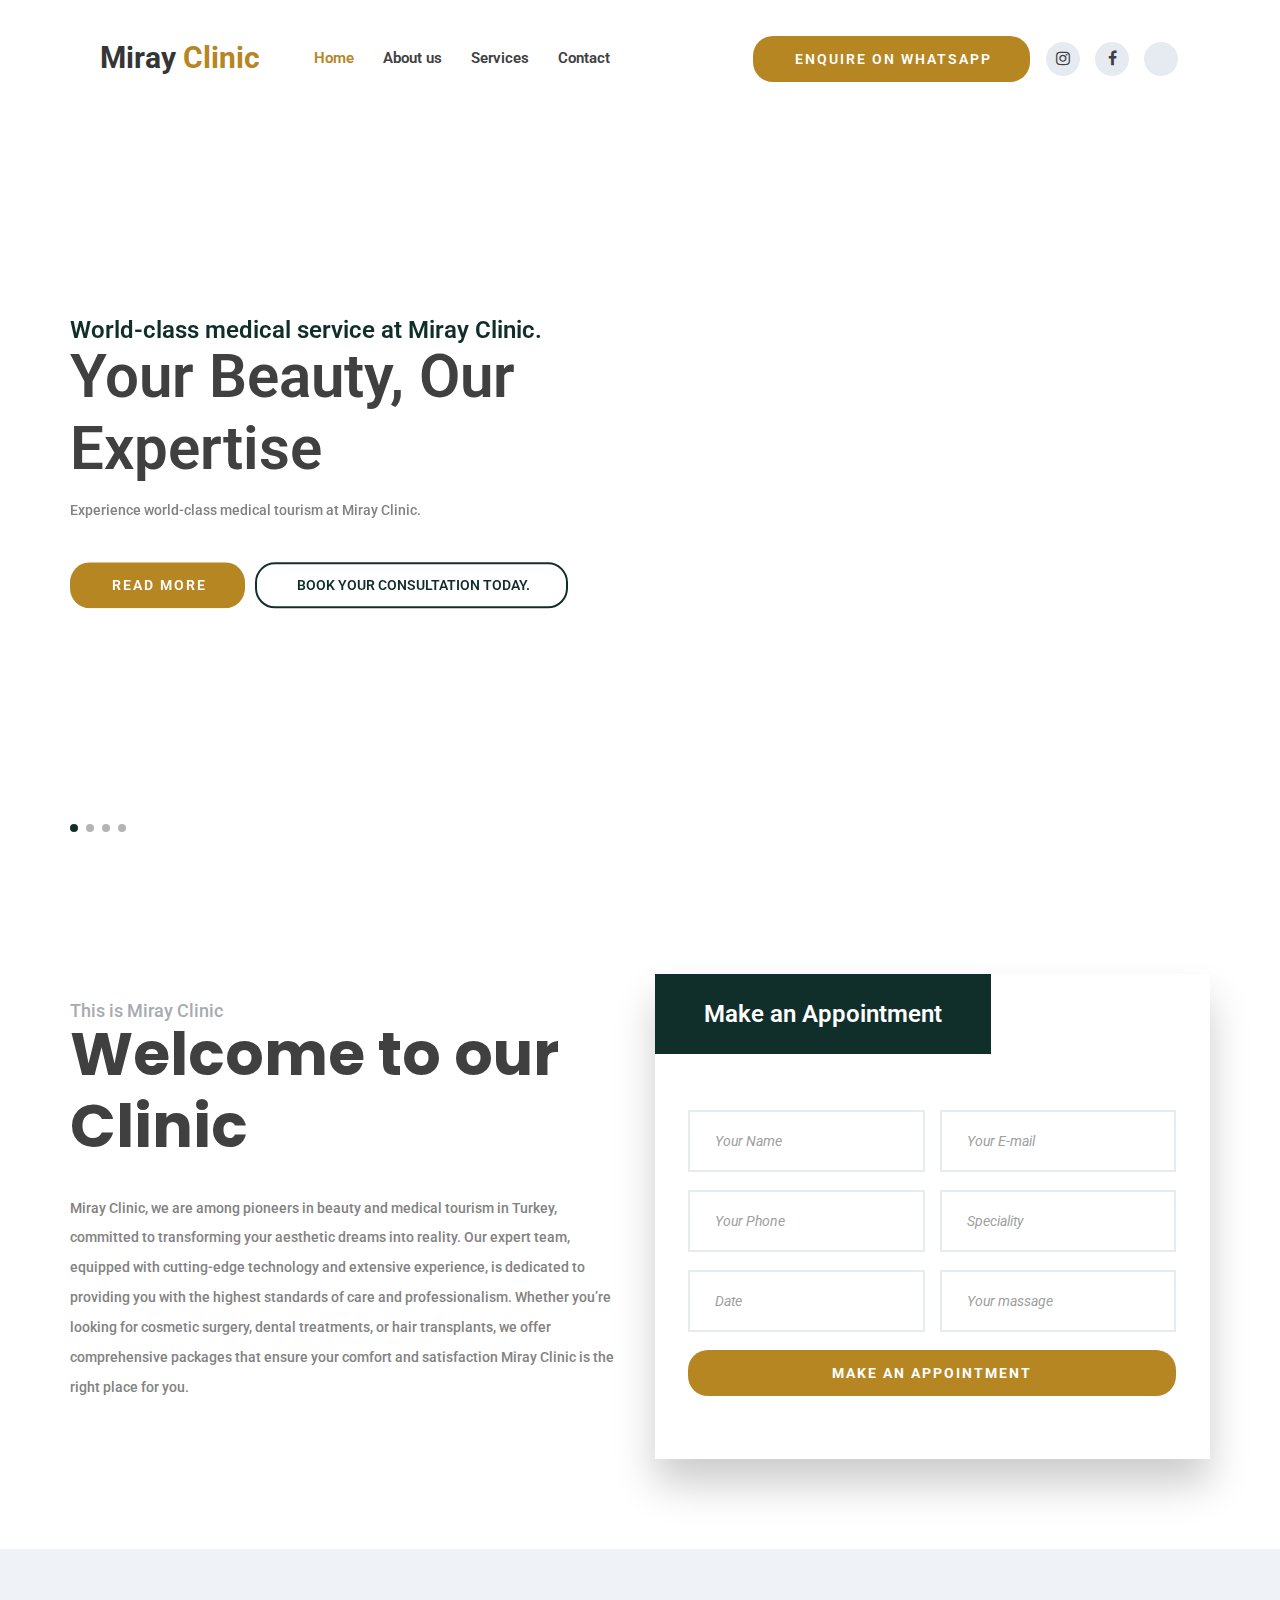
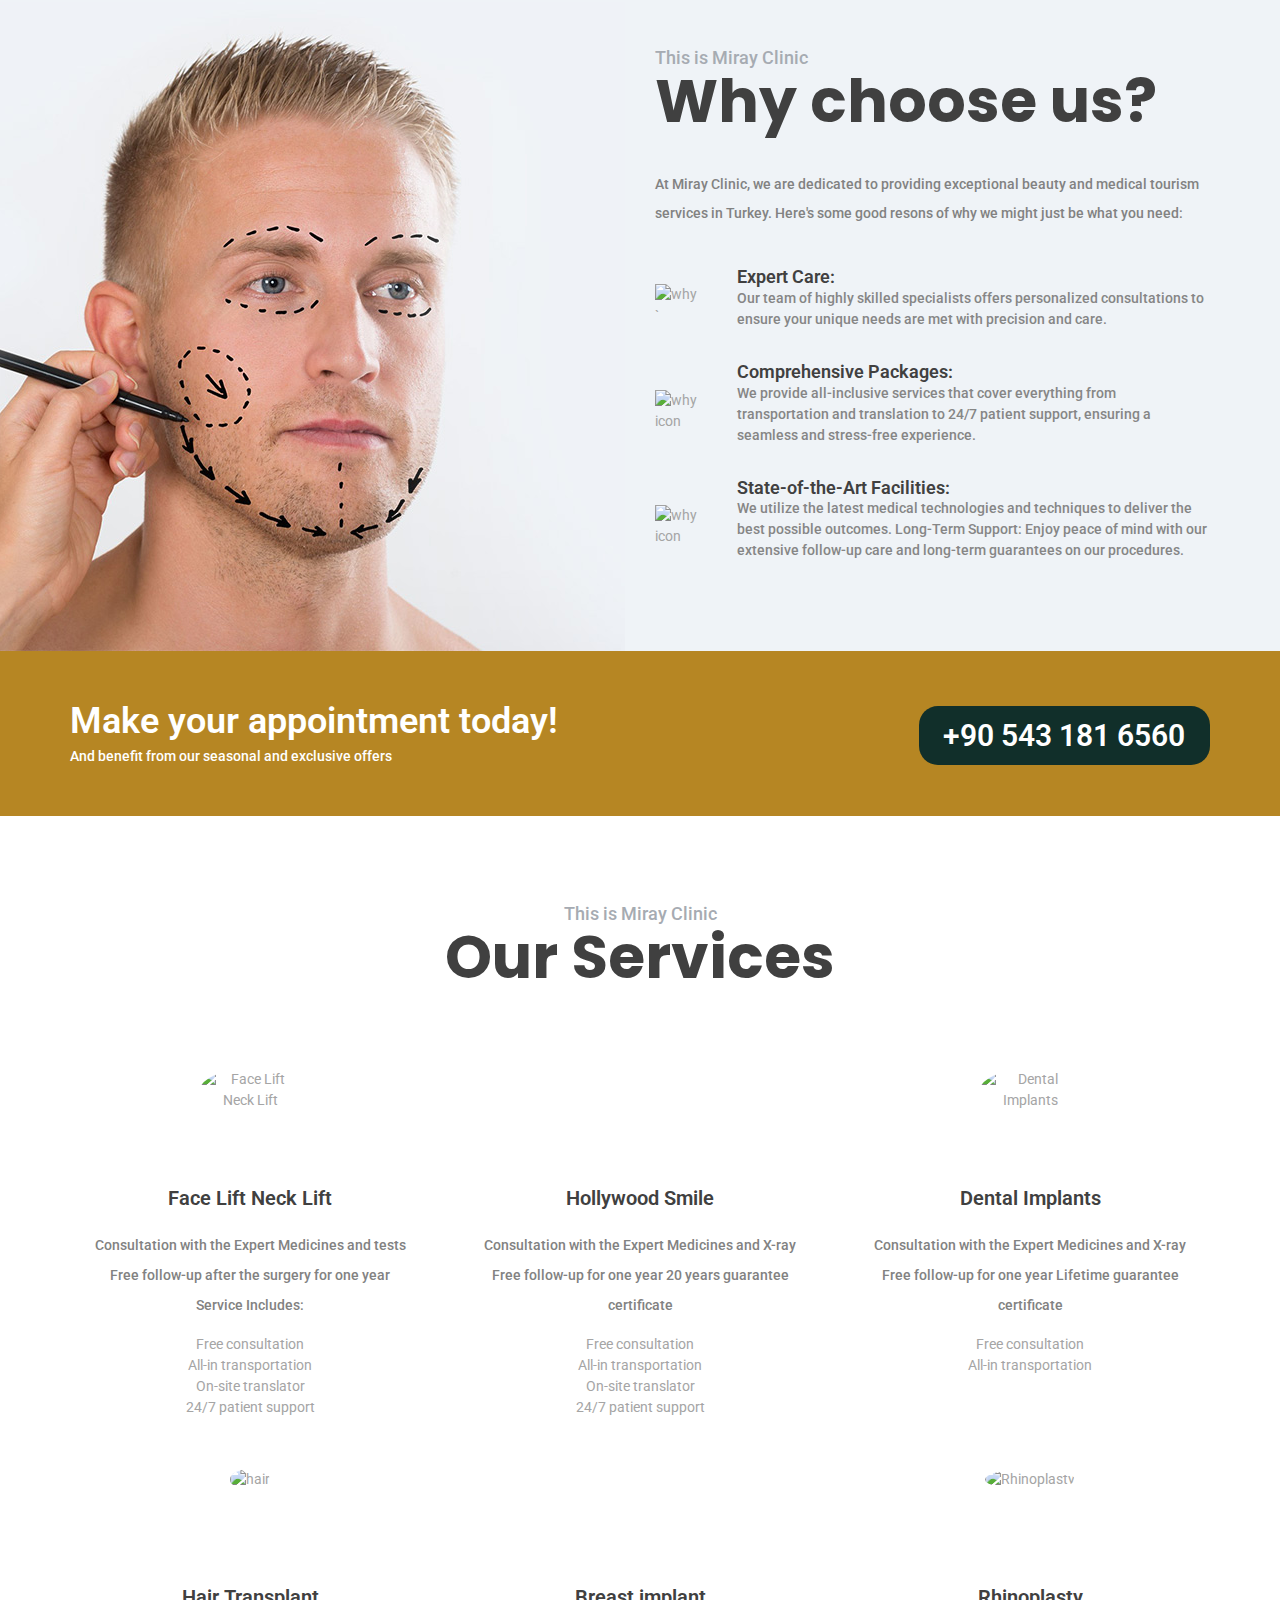
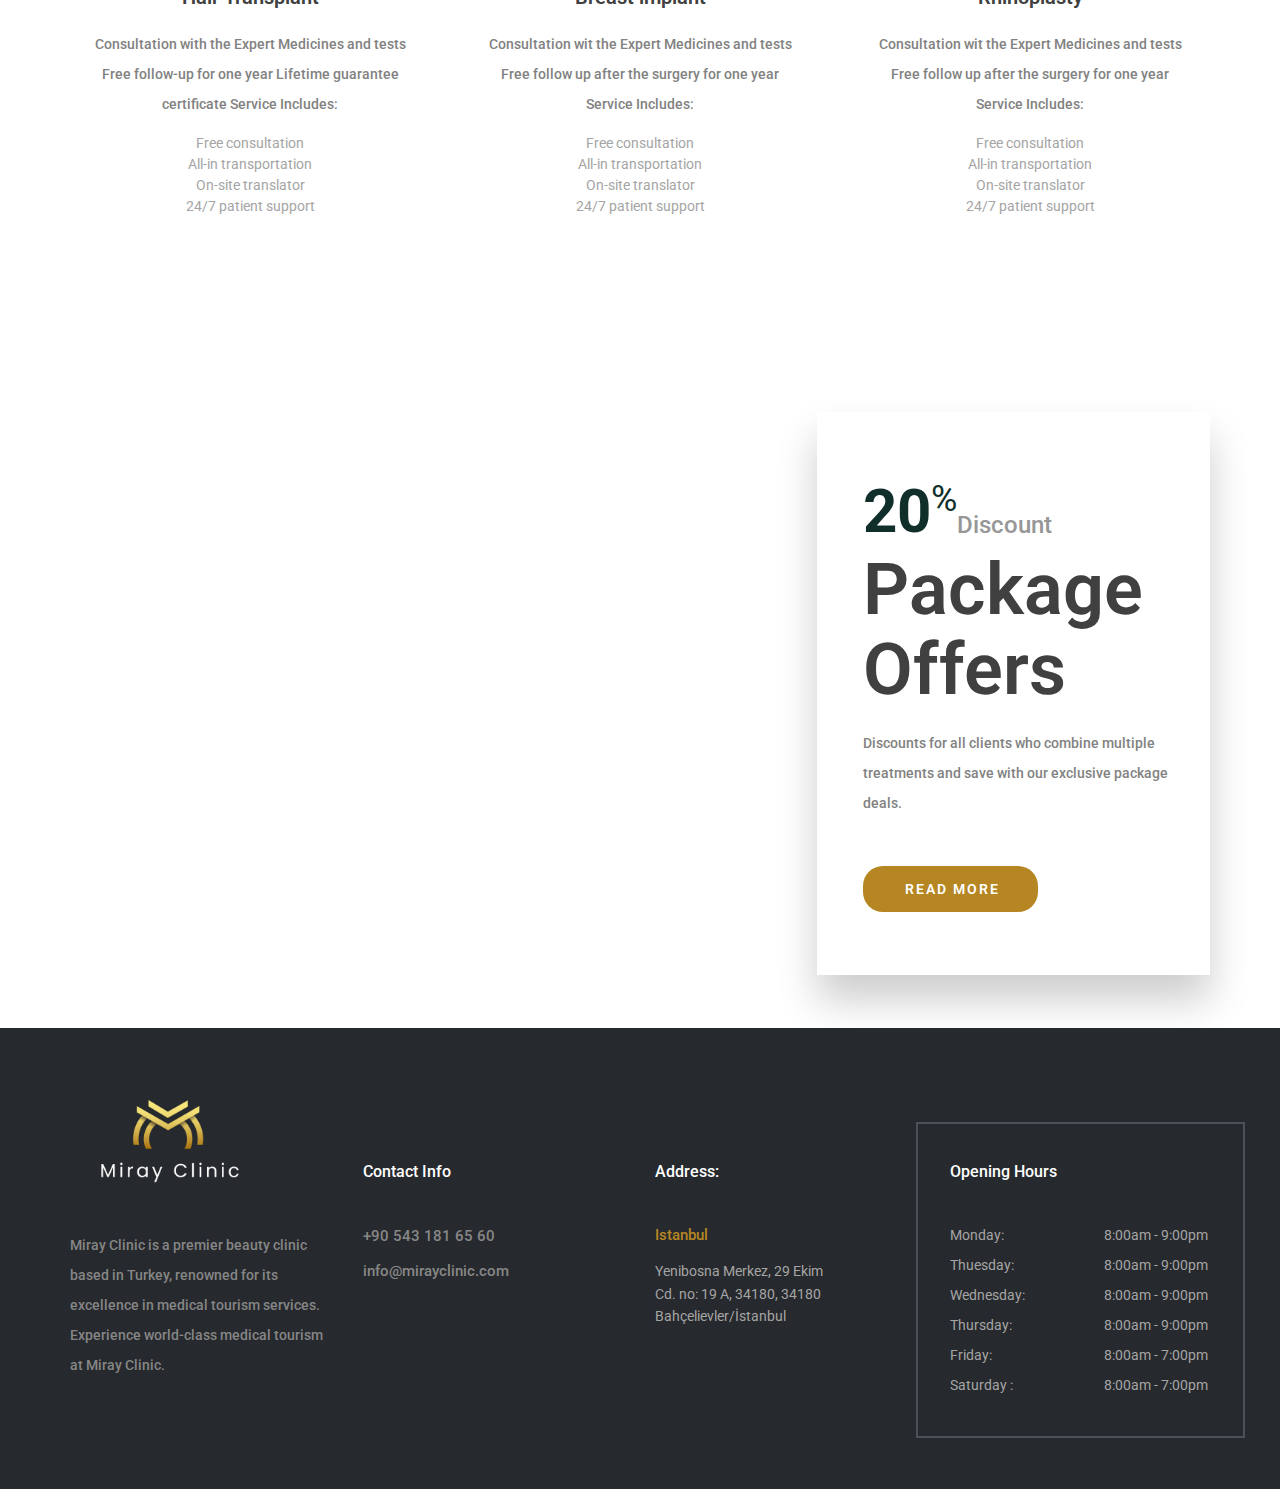
==== index.html @ 4ee99772 "secound" ====
<!DOCTYPE html>
<html lang="en">
<head>
<title>Miray Clinic</title>
<meta charset="utf-8">
<meta http-equiv="X-UA-Compatible" content="IE=edge">
<meta name="description" content="Dr PRO template project">
<meta name="viewport" content="width=device-width, initial-scale=1">
<link rel="stylesheet" type="text/css" href="styles/bootstrap-4.1.2/bootstrap.min.css">
<link href="plugins/font-awesome-4.7.0/css/font-awesome.min.css" rel="stylesheet" type="text/css">
<link rel="stylesheet" type="text/css" href="plugins/OwlCarousel2-2.2.1/owl.carousel.css">
<link rel="stylesheet" type="text/css" href="plugins/OwlCarousel2-2.2.1/owl.theme.default.css">
<link rel="stylesheet" type="text/css" href="plugins/OwlCarousel2-2.2.1/animate.css">
<link href="plugins/jquery-datepicker/jquery-ui.css" rel="stylesheet" type="text/css">
<link rel="stylesheet" type="text/css" href="styles/main_styles.css">
<link rel="stylesheet" type="text/css" href="styles/responsive.css">
<link rel="preconnect" href="https://fonts.googleapis.com" />
<link rel="preconnect" href="https://fonts.gstatic.com" crossorigin />
<link
  href="https://fonts.googleapis.com/css2?family=Roboto:wght@400;500&family=Poppins:wght@600;700&display=swap"
  rel="stylesheet"
/>
</head>
<body>

<div class="super_container">
	
	<!-- Header -->

	<header class="header trans_400 ">
		<div class="header_content d-flex flex-row align-items-center jusity-content-start">

			<!-- Logo -->
			<div class="logo">
				<a href="index.html">
					<div>Miray<span>Clinic</span></div>
				</a>
			</div>

			<!-- Main Navigation -->
			<nav class="main_nav">
				<ul class="d-flex flex-row align-items-center justify-content-start">
					<li class="active"><a href="index.html">Home</a></li>
					<li><a href="about.html">About us</a></li>
					<li><a href="services.html">Services</a></li>
					<!-- <li><a href="blog.html">News</a></li> -->
					<li><a href="contact.html">Contact</a></li>
				</ul>
			</nav>
			<div class="header_extra d-flex flex-row align-items-center justify-content-end ml-auto">
				
				<!-- Work Hourse -->

				<!-- Header Phone -->
				<div class="header_phone">+90 543 181 65 60</div>

				<!-- Appointment Button -->
				<div class="button button_1 header_button"><a href="http://wa.me/905431816560">Enquire on WhatsApp</a></div>

				<!-- Header Social -->
				<div class="social header_social">
					<ul class="d-flex flex-row align-items-center justify-content-start">
						<li><a href="https://www.instagram.com/mirayclinic.tr?utm_source=ig_web_button_share_sheet&igsh=ZDNlZDc0MzIxNw=="><i class="fa fa-instagram" aria-hidden="true"></i></a></li>
				<li><a href="https://www.facebook.com/mirayclinic.tr"><i class="fa fa-facebook" aria-hidden="true"></i></a></li>
				<li><a href="https://www.tiktok.com/@mirayclinic.tr?_t=8ppZ4OjIvxQ&_r=1"><i class="fa-brands fa-tiktok" aria-hidden="true"></i></a></li>
		</ul>
				</div>

				<!-- Hamburger -->
				<div class="hamburger"><i class="fa fa-bars" aria-hidden="true"></i></div>
			</div>
		</div>
	</header>

	<!-- Menu -->

	<div class="menu_overlay trans_400"></div>
	<div class="menu trans_400">
		<div class="menu_close_container"><div class="menu_close"><div></div><div></div></div></div>
		<nav class="menu_nav">
			<ul>
				<li><a href="index.html">Home</a></li>
				<li><a href="about.html">About us</a></li>
				<li><a href="services.html">Services</a></li>
				<li><a href="blog.html">News</a></li>
				<li><a href="contact.html">Contact</a></li>
			</ul>
		</nav>
		<div class="menu_extra">
			<div class="menu_link">+90 543 181 65 60</div>
			<div class="menu_link"><a href="http://wa.me/905431816560">Enquire on WhatsApp</a></div>
		</div>
		<div class="social menu_social">
			<ul class="d-flex flex-row align-items-center justify-content-start">
				<li><a href="https://www.instagram.com/mirayclinic.tr?utm_source=ig_web_button_share_sheet&igsh=ZDNlZDc0MzIxNw=="><i class="fa fa-instagram" aria-hidden="true"></i></a></li>
				<li><a href="https://www.facebook.com/mirayclinic.tr"><i class="fa fa-facebook" aria-hidden="true"></i></a></li>
				<li><a href="https://www.tiktok.com/@mirayclinic.tr?_t=8ppZ4OjIvxQ&_r=1"><i class="fa-brands fa-tiktok" aria-hidden="true"></i></a></li>

			</ul>
		</div>
	</div>

	<!-- Home -->

	<div class="home">

		<!-- Home Slider -->
		<div class="home_slider_container">
			<div class="owl-carousel owl-theme home_slider">
				
				<!-- Slide -->
				<div class="owl-item">
					<div class="background_image" style="background-image:url(https://res.cloudinary.com/dudyrfpl0/image/upload/v1726951885/White_xfkck0.jpg)"></div>
					<div class="home_container">
						<div class="container">
							<div class="row">
								<div class="col">
									<div class="home_content">
										<div class="home_subtitle">World-class medical service at Miray Clinic.</div>
										<div class="home_title">Your Beauty, Our Expertise</div>
										<div class="home_text">
											<p>Experience world-class medical tourism at Miray Clinic.</p>
										</div>
										<div class="home_buttons d-flex flex-row align-items-center justify-content-start">
											<div class="button button_1 trans_200"><a href="about.html">read more</a></div>
											<div class="button button_2 trans_200"><a href="#intro">Book your consultation today.
											</a></div>
										</div>
									</div>
								</div>
							</div>
						</div>
					</div>
				</div>
				<div class="owl-item">
					<div class="background_image" style="background-image:url(https://res.cloudinary.com/dudyrfpl0/image/upload/v1726948797/home_slider_gietma.jpg)"></div>
					<div class="home_container">
						<div class="container">
							<div class="row">
								<div class="col">
									<div class="home_content">
										<div class="home_subtitle">World-class medical service at Miray Clinic.</div>
										<div class="home_title">Your Beauty, Our Expertise</div>
										<div class="home_text">
											<p>Experience world-class medical tourism at Miray Clinic.</p>
										</div>
										<div class="home_buttons d-flex flex-row align-items-center justify-content-start">
											<div class="button button_1 trans_200"><a href="about.html">read more</a></div>
											<div class="button button_2 trans_200"><a href="#intro">Book your consultation today.
											</a></div>
										</div>
									</div>
								</div>
							</div>
						</div>
					</div>
				</div>
				<div class="owl-item">
					<div class="background_image" style="background-image:url(https://res.cloudinary.com/dudyrfpl0/image/upload/v1726946133/face3_tq52t7.jpg)"></div>
					<div class="home_container">
						<div class="container">
							<div class="row">
								<div class="col">
									<div class="home_content">
										<div class="home_subtitle">World-class medical service at Miray Clinic.</div>
										<div class="home_title">Your Beauty, Our Expertise</div>
										<div class="home_text">
											<p>Experience world-class medical tourism at Miray Clinic.</p>
										</div>
										<div class="home_buttons d-flex flex-row align-items-center justify-content-start">
											<div class="button button_1 trans_200"><a href="about.html">read more</a></div>
											<div class="button button_2 trans_200"><a href="#intro">Book your consultation today.
											</a></div>
										</div>
									</div>
								</div>
							</div>
						</div>
					</div>
				</div>
				

				

				<!-- Slide -->
				<div class="owl-item">
					<div class="background_image" style="background-image:url(https://res.cloudinary.com/dudyrfpl0/image/upload/v1726946992/face4_lcbhls.jpg)"></div>
					<div class="home_container">
						<div class="container">
							<div class="row">
								<div class="col">
									<div class="home_content">
										<div class="home_subtitle">World-class medical service at Miray Clinic.</div>
										<div class="home_title">Your Beauty, Our Expertise</div>
										<div class="home_text">
											<p>Experience world-class medical tourism at Miray Clinic.</p>
										</div>
										<div class="home_buttons d-flex flex-row align-items-center justify-content-start">
											<div class="button button_1 trans_200"><a href="about.html">read more</a></div>
											<div class="button button_2 trans_200"><a href="#inro">Book your consultation today.
											</a></div>
										</div>
									</div>
								</div>
							</div>
						</div>
					</div>
				</div>

			</div>

			<!-- Home Slider Dots -->

			<div class="home_slider_dots">
				<ul id="home_slider_custom_dots" class="home_slider_custom_dots d-flex flex-row align-items-center justify-content-start">
					<li class="home_slider_custom_dot trans_200 active"></li>
					<li class="home_slider_custom_dot trans_200"></li>
					<li class="home_slider_custom_dot trans_200"></li>
					<li class="home_slider_custom_dot trans_200"></li>

				</ul>
			</div>

		</div>
	</div>

	<!-- Intro -->

	<div class="intro">
		<div class="container">
			<div class="row">

				<!-- Intro Content -->
				<div class="col-lg-6 intro_col " id="intro">
					<div class="intro_content">
						<div class="section_title_container">
							<div class="section_subtitle">This is Miray Clinic</div>

							<div class="section_title"><h2>Welcome to our Clinic</h2></div>
						</div>
						<div class="intro_text">
							<p>Miray Clinic, we are among pioneers in beauty and medical tourism in Turkey, committed to transforming your aesthetic dreams into reality. Our expert team, equipped with cutting-edge technology and extensive experience, is dedicated to providing you with the highest standards of care and professionalism. Whether you’re looking for cosmetic surgery, dental treatments, or hair transplants, we offer comprehensive packages that ensure your comfort and satisfaction Miray Clinic is the right place for you.</p>
						</div>
						
					</div>
				</div>

				<!-- Intro Form -->
				<div class="col-lg-6 intro_col">
					<div class="intro_form_container">
						<div class="intro_form_title">Make an Appointment</div>
						<form  class="intro_form" id="intro_form">
							<div class="d-flex flex-row align-items-start justify-content-between flex-wrap">
								<input type="text" class="intro_input" placeholder="Your Name" required id="name">
								<input type="email" class="intro_input" placeholder="Your E-mail" required id="email">
								<input type="tel" class="intro_input" placeholder="Your Phone" required id="phone">
								<select class="intro_select intro_input"  id="speciality">
									<option disabled selected value="">Speciality</option>
									<option value="Face Lift Neck Lift">Face Lift Neck Lift
									</option>
									<option value="Hollywood Smile">Hollywood Smile
									</option>
									<option value="Dental Implants">Dental Implants
									</option>
									<option value="Hair Transplant">Hair Transplant
									</option>
									
								</select>
								
								<input type="text" id="datepicker" class="intro_input datepicker" placeholder="Date" >
								<input type="text" class="intro_input" placeholder="Your massage"  id="massage">
								
							</div>
							<button class="button button_1 intro_button trans_200">make an appointment</button>
						</form>
					</div>
				</div>

			</div>
		</div>
	</div>

	<!-- Why Choose Us -->

	<div class="why">
		<!-- <div class="background_image" style="background-image:url(images/why.jpg)"></div> -->
		<div class="container">
			<div class="row row-eq-height">

				<!-- Why Choose Us Image -->
				<div class="col-lg-6 order-lg-1 order-2">
					<div class="why_image_container">
						<div class="why_image"><img src="images/why_1.jpg" alt=""></div>
					</div>
				</div>

				<!-- Why Choose Us Content -->
				<div class="col-lg-6 order-lg-2 order-1">
					<div class="why_content">
						<div class="section_title_container">
							<div class="section_subtitle">This is Miray Clinic</div>
							<div class="section_title"><h2>Why choose us?</h2></div>
						</div>
						<div class="why_text">
							<p>At Miray Clinic, we are dedicated to providing exceptional beauty and medical tourism services in Turkey. Here&#39;s some good resons of why we might just be what you need:</p>
						</div>
						<div class="why_list">
							<ul>

								<!-- Why List Item -->
								<li class="d-flex flex-row align-items-center justify-content-start">
									<div class="icon_container d-flex flex-column align-items-center justify-content-center">
										<div class="icon"><img src="https://res.cloudinary.com/dudyrfpl0/image/upload/v1726946797/1ICON_Green_3x_rlrghq.png" alt="why `"></div>
									</div>
									<div class="why_list_content">
										<div class="why_list_title">Expert Care: 									</div>
										<div class="why_list_text">Our team of highly skilled specialists offers personalized consultations to ensure your unique needs are met with precision and care.
</div>
									</div>
								</li>

								<!-- Why List Item -->
								<li class="d-flex flex-row align-items-center justify-content-start">
									<div class="icon_container d-flex flex-column align-items-center justify-content-center">
										<div class="icon"><img src="https://res.cloudinary.com/dudyrfpl0/image/upload/v1726946797/1ICON_Green_3x_rlrghq.png" alt="why icon"></div>
									</div>
									<div class="why_list_content">
										<div class="why_list_title">Comprehensive Packages: 										</div>
										<div class="why_list_text">We provide all-inclusive services that cover everything from transportation and translation to 24/7 patient support, ensuring a seamless and stress-free experience.
										</div>
									</div>
								</li>

								<!-- Why List Item -->
								<li class="d-flex flex-row align-items-center justify-content-start">
									<div class="icon_container d-flex flex-column align-items-center justify-content-center">
										<div class="icon"><img src="https://res.cloudinary.com/dudyrfpl0/image/upload/v1726946797/1ICON_Green_3x_rlrghq.png" alt="why icon"></div>
									</div>
									<div class="why_list_content">
										<div class="why_list_title">State-of-the-Art Facilities: 
										</div>
										<div class="why_list_text">We utilize the latest medical technologies and techniques to deliver the best possible outcomes.
											Long-Term Support: Enjoy peace of mind with our extensive follow-up care and long-term guarantees on our procedures.
										</div>
									</div>
								</li>

							</ul>
						</div>
					</div>
				</div>
			</div>
		</div>
	</div>

	<!-- Call to action -->

	<div class="cta">
		<div class="container">
			<div class="row">
				<div class="col">
					<div class="cta_container d-flex flex-lg-row flex-column align-items-lg-center align-items-start justify-content-start">
						<div class="cta_content">
							<div class="cta_title">Make your appointment today!</div>
							<div class="cta_text">And benefit from our seasonal and exclusive offers</div>
						</div>
						<div class="cta_phone ml-lg-auto">+90 543 181 6560</div>
					</div>
				</div>
			</div>
		</div>
	</div>

	<!-- Services -->

	<div class="services">
		<div class="container">
			<div class="row">
				<div class="col text-center">
					<div class="section_title_container">
						<div class="section_subtitle">This is Miray Clinic</div>

						<div class="section_title"><h2>Our Services</h2></div>
					</div>
				</div>
			</div>
			<div class="row services_row">
				
				<!-- Service -->
				<div class="col-xl-4 col-md-6 service_col ">
					<div class="service text-center">
						<div class="service">
							<div class="ICON_SERVICES d-flex flex-column align-items-center justify-content-center ml-auto mr-auto">
								<div class="icon_service"><img src="https://res.cloudinary.com/dudyrfpl0/image/upload/v1726934078/lift_ctpjdy.jpg" alt="Face Lift Neck Lift"></div>
							</div>
							<div class="service_title">Face Lift Neck Lift							</div>
							<div class="service_text">


								
								<p>Consultation with the Expert
									Medicines and tests
									Free follow-up after the surgery for one year
								 Service Includes:
								<ul class="services-menu" >
									<li class="services-item">Free consultation</li>
									<li class="services-item">	All-in transportation</li>
									<li class="services-item">On-site translator</li>
									<li class="services-item">	24/7 patient support</li>
								</ul>
													
								
								</p>
							</div>
						</div>
					</div>
				</div>

				<!-- Service -->
				<div class="col-xl-4 col-md-6 service_col">
					<div class="service text-center">
						<div class="service">
							<div class="ICON_SERVICES d-flex flex-column align-items-center justify-content-center ml-auto mr-auto">
								<div class="icon_service"><img src="https://res.cloudinary.com/dudyrfpl0/image/upload/v1726934064/smile_bkpjmu.jpg" alt=""></div>
							</div>
							<div class="service_title">Hollywood Smile
							</div>
							<div class="service_text">
<p>		
	Consultation with the Expert
	Medicines and X-ray
	Free follow-up for one year
	20 years guarantee certificate
	<ul class="services-menu" >
		<li class="services-item">Free consultation</li>
		<li class="services-item">	All-in transportation</li>
		<li class="services-item">On-site translator</li>
		<li class="services-item">	24/7 patient support</li>
	</ul>
</p>					</div>
						</div>
					</div>
				</div>

				<!-- Service -->
				<div class="col-xl-4 col-md-6 service_col">
					<div class="service text-center">
						<div class="service">
							<div class="ICON_SERVICES d-flex flex-column align-items-center justify-content-center ml-auto mr-auto">
								<div class="icon_service"><img src="https://res.cloudinary.com/dudyrfpl0/image/upload/v1726934024/dental_implant_b2by27.jpg" alt="Dental Implants"></div>
							</div>
							<div class="service_title">Dental Implants
							</div>
							<div class="service_text">
<p>Consultation with the Expert
	Medicines and X-ray
	Free follow-up for one year
	Lifetime guarantee certificate
	<ul class="services-menu" >
		<li class="services-item">Free consultation</li>
		<li class="services-item">	All-in transportation</li>

	</ul>
</p>							</div>
						</div>
					</div>
				</div>

				<!-- Service -->
				<div class="col-xl-4 col-md-6 service_col">
					<div class="service text-center">
						<div class="service">
							<div class="ICON_SERVICES d-flex flex-column align-items-center justify-content-center ml-auto mr-auto">
								<div class="icon_service"><img src="https://res.cloudinary.com/dudyrfpl0/image/upload/v1726934052/HairMale_c8dmvz.jpg" alt="hair"></div>
							</div>
							<div class="service_title">Hair Transplant
							</div>
							<div class="service_text">
<p>Consultation with the Expert
	Medicines and tests
	Free follow-up for one year
	Lifetime guarantee certificate
	Service Includes:
	<ul class="services-menu" >
		<li class="services-item">Free consultation</li>
		<li class="services-item">	All-in transportation</li>
		<li class="services-item">On-site translator</li>
		<li class="services-item">	24/7 patient support</li>
	</ul>
</p>							</div>
						</div>
					</div>
				</div>
				<div class="col-xl-4 col-md-6 service_col">
					<div class="service text-center">
						<div class="service">
							<div class="ICON_SERVICES d-flex flex-column align-items-center justify-content-center ml-auto mr-auto">
								<div class="icon_service"><img src="https://res.cloudinary.com/dudyrfpl0/image/upload/v1726934037/breastImplant_qceuul.jpg" alt=""></div>
							</div>
							<div class="service_title">Breast implant 

							</div>
							<div class="service_text">
<p>Consultation wit the Expert
	Medicines and tests 
	Free follow up after the surgery for one year 
	
	Service Includes:
	<ul class="services-menu" >
		<li class="services-item">Free consultation</li>
		<li class="services-item">	All-in transportation</li>
		<li class="services-item">On-site translator</li>
		<li class="services-item">	24/7 patient support</li>
	</ul>
</p>							</div>
						</div>
					</div>
				</div>
				<div class="col-xl-4 col-md-6 service_col">
					<div class="service text-center">
						<div class="service">
							<div class="ICON_SERVICES d-flex flex-column align-items-center justify-content-center ml-auto mr-auto">
								<div class="icon_service"><img src="https://res.cloudinary.com/dudyrfpl0/image/upload/v1726934008/Rhinoplasty_qvk3xb.jpg" alt="Rhinoplasty"></div>
							</div>
							<div class="service_title">Rhinoplasty

							</div>
							<div class="service_text">
<p>Consultation wit the Expert
	Medicines and tests 
	Free follow up after the surgery for one year 
	
	Service Includes:
	<ul class="services-menu" >
		<li class="services-item">Free consultation</li>
		<li class="services-item">	All-in transportation</li>
		<li class="services-item">On-site translator</li>
		<li class="services-item">	24/7 patient support</li>
	</ul>
</p>							</div>
						</div>
					</div>
				</div>

	

			</div>
		</div>
	</div>

	<!-- Extra -->

	<div class="extra">
		<div class="parallax_background parallax-window" data-parallax="scroll" data-image-src="images/extra.jpg" data-speed="0.5"></div>
		<div class="container">
			<div class="row">
				<div class="col">
					<div class="extra_container d-flex flex-row align-items-start justify-content-end">
						<div class="extra_content">
							<div class="extra_disc d-flex flex-row align-items-end justify-content-start">
								<div>20<span>%</span></div>
								<div>Discount</div>
							</div>
							<div class="extra_title">Package Offers
							</div>
							<div class="extra_text">
<p>Discounts for all clients who combine multiple treatments and save with our exclusive package deals.</p>							</div>
							<div class="button button_1 extra_link trans_200"><a href="https://wa.me/message/C2X6KY73X3KFE1">read more</a></div>
						</div>
					</div>
				</div>
			</div>
		</div>
	</div>



	<!-- Footer -->

	<footer class="footer">
		<div class="footer_content">
			<div class="container">
				<div class="row">

					<!-- Footer About -->
					<div class="col-lg-3 footer_col">
						<div class="footer_about">
							<div class="footer_logo">
							
									<img src="images/logo.png" alt="" width="100%" height="100%">
								
							</div>
							<div class="footer_about_text">
<p>Miray Clinic is a premier beauty clinic based in Turkey, renowned for its excellence in medical tourism services.
	Experience world-class medical tourism at Miray Clinic.</p>							</div>
						</div>
					</div>

					<!-- Footer Contact Info -->
					<div class="col-lg-3 footer_col">
						<div class="footer_contact">
							<div class="footer_title">Contact Info</div>
							<ul class="contact_list">
								<li>+90 543 181 65 60</li>
								<li>info@mirayclinic.com</li>
							</ul>
						</div>
					</div>

					<!-- Footer Locations -->
					<div class="col-lg-3 footer_col">
						<div class="footer_location">
							<div class="footer_title">Address:</div>
							<ul class="locations_list">
								<li>
									<div class="location_title">Istanbul</div>

									<div class="location_text">Yenibosna Merkez, 29 Ekim Cd. no: 19 A, 34180, 34180 Bahçelievler/İstanbul</div>
								</li>
								
							</ul>
						</div>
					</div>

					<!-- Footer Opening Hours -->
					<div class="col-lg-3 footer_col">
						<div class="opening_hours">
							<div class="footer_title">Opening Hours</div>
							<ul class="opening_hours_list">
								<li class="d-flex flex-row align-items-start justify-content-start">
									<div>Monday:</div>
									<div class="ml-auto">8:00am - 9:00pm</div>
								</li>
								<li class="d-flex flex-row align-items-start justify-content-start">
									<div>Thuesday:</div>
									<div class="ml-auto">8:00am - 9:00pm</div>
								</li>
								<li class="d-flex flex-row align-items-start justify-content-start">
									<div>Wednesday:</div>
									<div class="ml-auto">8:00am - 9:00pm</div>
								</li>
								<li class="d-flex flex-row align-items-start justify-content-start">
									<div>Thursday:</div>
									<div class="ml-auto">8:00am - 9:00pm</div>
								</li>
								<li class="d-flex flex-row align-items-start justify-content-start">
									<div>Friday:</div>
									<div class="ml-auto">8:00am - 7:00pm</div>
								</li>
								<li class="d-flex flex-row align-items-start justify-content-start">
									<div>Saturday :</div>
									<div class="ml-auto">8:00am - 7:00pm</div>
								</li>
							</ul>
						</div>
					</div>

				</div>
			</div>
		</div>
		
	</footer>
</div>

<script src="js/jquery-3.2.1.min.js"></script>
<script src="styles/bootstrap-4.1.2/popper.js"></script>
<script src="styles/bootstrap-4.1.2/bootstrap.min.js"></script>
<script src="plugins/greensock/TweenMax.min.js"></script>
<script src="plugins/greensock/TimelineMax.min.js"></script>
<script src="plugins/scrollmagic/ScrollMagic.min.js"></script>
<script src="plugins/greensock/animation.gsap.min.js"></script>
<script src="plugins/greensock/ScrollToPlugin.min.js"></script>
<script src="plugins/OwlCarousel2-2.2.1/owl.carousel.js"></script>
<script src="plugins/easing/easing.js"></script>
<script src="plugins/parallax-js-master/parallax.min.js"></script>
<script src="plugins/jquery-datepicker/jquery-ui.js"></script>
<script src="js/custom.js"></script>
<script src="https://kit.fontawesome.com/7448e350d1.js" crossorigin="anonymous"></script>
<script type="text/javascript"
        src="https://cdn.jsdelivr.net/npm/@emailjs/browser@4/dist/email.min.js">
</script>
<script type="text/javascript">
   (function(){
      emailjs.init({
        publicKey: "5mX3CB1njHF_jtdK6",
      });
   })();
</script>
<script src="js/blog.js"></script>



</body>
</html>
---- styles/main_styles.css ----
@charset "utf-8";
/* CSS Document */

/******************************

[Table of Contents]

1. Fonts
2. Body and some general stuff
3. Header
4. Menu
5. Home
6. Intro
7. Why
8. CTA
9. Services
10. Extra
11. Newsletter
12. Footer


******************************/

/***********
1. Fonts
***********/


/*********************************
2. Body and some general stuff
*********************************/

*
{
	margin: 0;
	padding: 0;
	-webkit-font-smoothing: antialiased;
	-webkit-text-shadow: rgba(0,0,0,.01) 0 0 1px;
	text-shadow: rgba(0,0,0,.01) 0 0 1px;
}
body
{
font-family: 'Roboto', sans-serif;
	font-size: 14px;
	font-weight: 400;
	background: #FFFFFF;
	color: #a5a5a5;
}
div
{
	display: block;
	position: relative;
	-webkit-box-sizing: border-box;
    -moz-box-sizing: border-box;
    box-sizing: border-box;
}
ul
{
	list-style: none;
	margin-bottom: 0px;
}
p
{
font-family: 'Roboto', sans-serif;
	font-size: 14px;
	line-height: 2.14;
	font-weight: 500;
	color: #828282;
	-webkit-font-smoothing: antialiased;
	-webkit-text-shadow: rgba(0,0,0,.01) 0 0 1px;
	text-shadow: rgba(0,0,0,.01) 0 0 1px;
}
p a
{
	display: inline;
	position: relative;
	color: inherit;
	border-bottom: solid 1px #b68623;
	-webkit-transition: all 200ms ease;
	-moz-transition: all 200ms ease;
	-ms-transition: all 200ms ease;
	-o-transition: all 200ms ease;
	transition: all 200ms ease;
}
p:last-of-type
{
	margin-bottom: 0;
}
a
{
	-webkit-transition: all 200ms ease;
	-moz-transition: all 200ms ease;
	-ms-transition: all 200ms ease;
	-o-transition: all 200ms ease;
	transition: all 200ms ease;
}
a, a:hover, a:visited, a:active, a:link
{
	text-decoration: none;
	-webkit-font-smoothing: antialiased;
	-webkit-text-shadow: rgba(0,0,0,.01) 0 0 1px;
	text-shadow: rgba(0,0,0,.01) 0 0 1px;
}
p a:active
{
	position: relative;
	color: #b68623;
}
p a:hover
{
	color: #FFFFFF;
	background: #b68623;
}
p a:hover::after
{
	opacity: 0.2;
}
::selection
{
	background: rgba(87,204,195,0.75);
	color: #FFFFFF;
}
p::selection
{
	
}
h1{font-size: 70px;}
h2{font-size: 60px;}
h3{font-size: 36px;}
h4{font-size: 24px;}
h5{font-size: 18px;}
h1, h2, h3, h4, h5, h6
{
	font-family: 'Poppins', sans-serif;
	-webkit-font-smoothing: antialiased;
	-webkit-text-shadow: rgba(0,0,0,.01) 0 0 1px;
	text-shadow: rgba(0,0,0,.01) 0 0 1px;
	line-height: 1.2;
	color: #404040;
	font-weight: 700;
}
h1::selection, 
h2::selection, 
h3::selection, 
h4::selection, 
h5::selection, 
h6::selection
{
	
}
.form-control
{
	color:#b68623;
}
section
{
	display: block;
	position: relative;
	box-sizing: border-box;
}
.clear
{
	clear: both;
}
.clearfix::before, .clearfix::after
{
	content: "";
	display: table;
}
.clearfix::after
{
	clear: both;
}
.clearfix
{
	zoom: 1;
}
.float_left
{
	float: left;
}
.float_right
{
	float: right;
}
.trans_200
{
	-webkit-transition: all 200ms ease;
	-moz-transition: all 200ms ease;
	-ms-transition: all 200ms ease;
	-o-transition: all 200ms ease;
	transition: all 200ms ease;
}
.trans_300
{
	-webkit-transition: all 300ms ease;
	-moz-transition: all 300ms ease;
	-ms-transition: all 300ms ease;
	-o-transition: all 300ms ease;
	transition: all 300ms ease;
}
.trans_400
{
	-webkit-transition: all 400ms ease;
	-moz-transition: all 400ms ease;
	-ms-transition: all 400ms ease;
	-o-transition: all 400ms ease;
	transition: all 400ms ease;
}
.trans_500
{
	-webkit-transition: all 500ms ease;
	-moz-transition: all 500ms ease;
	-ms-transition: all 500ms ease;
	-o-transition: all 500ms ease;
	transition: all 500ms ease;
}
.fill_height
{
	height: 100%;
}
.super_container
{
	width: 100%;
	overflow: hidden;
}
.prlx_parent
{
	overflow: hidden;
}
.prlx
{
	height: 130% !important;
}
.parallax-window
{
    min-height: 400px;
    background: transparent;
}
.parallax_background
{
	position: absolute;
	top: 0;
	left: 0;
	width: 100%;
	height: 100%;
}
.background_image
{
	position: absolute;
	top: 0;
	left: 0;
	width: 100%;
	height: 100%;
	background-repeat: no-repeat;
	background-size: cover;
	background-position: center center;
}
.nopadding
{
	padding: 0px !important;
}
.button
{
	height: 46px;
	border-radius: 20px;
}
.button a
{
	display: block;
	padding-left: 40px;
	padding-right: 36px;
	line-height: 42px;
	font-size: 14px;
	text-transform: uppercase;
	font-weight: 600;
}
.button_1
{
	background: #b68623;
	border: solid 2px transparent;
	letter-spacing: 2px;

}
.button_1 a
{
	color: #FFFFFF;
}
.button_1:hover
{
	background: transparent;
	border: solid 2px #b68623;
}
.button_1:hover a
{
	color: #b68623;
}
.button_2
{
	background: transparent;
	border: solid 2px  #112f2a;
}
.button_2 a
{
	color:  #112f2a;
}
.button_2:hover
{
	background:  #112f2a;
}
.button_2:hover a
{
	color: #FFFFFF;
}
.section_subtitle
{
	font-size: 18px;
	font-weight: 500;
	color: #a6abb2;
	line-height: 0.75;
}
.section_title
{
	/* margin-top: -20px; */
}
.intro_text
{
	margin-top: 32px;
}

/*********************************
3. Header
*********************************/

.header
{
	position: fixed;
	top: 0;
	left: 0;
	width: 100vw;
	z-index: 100;
	background: #FFFFFF;
}
.header_content
{
	width: 100%;
	height: 117px;
	padding-left: 100px;
	padding-right: 102px;
}
.header.scrolled .header_content
{
	height: 75px;
	box-shadow: 0px 5px 15px rgba(87,204,195,0.15);
}
.logo a > div
{
	font-size: 30px;
	font-weight: 700;
	line-height: 0.75;
	color: #353535;
}
.logo a > div > span
{
	color:  #b68623;
	margin-left: 7px;
}

.main_nav
{
	margin-left: 226px;
}
.main_nav ul li a
{
	font-size: 15px;
	font-weight: 600;
	color: #404040;
	white-space: nowrap;
}
.main_nav ul li a:hover,
.main_nav ul li.active a
{
	color:  #b68623;
}
.main_nav ul li:not(:last-child)
{
	margin-right: 33px;
}
.work_hours
{
	font-size: 15px;
	font-weight: 600;
	color: #404040;
	margin-right: 26px;
	white-space: nowrap;
}
.header_phone
{
	height: 46px;
	border-radius: 20px;
	background:  #112f2a;
	padding-left: 40px;
	padding-right: 36px;
	line-height: 46px;
	font-size: 14px;
	font-weight: 600;
	color: #FFFFFF;
	margin-right: 12px;
}
.header_phone::selection
{
	background: rgba(64,64,64,0.75);
}
.header_button
{
	margin-right: 16px;
}
.social ul li
{
	width: 34px;
	height: 34px;
	border-radius: 50%;
	background: #e6ebf1;
	-webkit-transition: all 200ms ease;
	-moz-transition: all 200ms ease;
	-ms-transition: all 200ms ease;
	-o-transition: all 200ms ease;
	transition: all 200ms ease;
}
.social ul li:hover
{
	background:  #112f2a;
}
.social ul li:hover a i
{
	color: #FFFFFF;
}
.social ul li:not(:last-of-type)
{
	margin-right: 15px;
}
.social ul li a
{
	display: block;
	width: 100%;
	height: 100%;
	line-height: 34px;
	text-align: center;
}
.social ul li a i
{
	font-size: 16px;
	color: #404040;
	-webkit-transition: all 200ms ease;
	-moz-transition: all 200ms ease;
	-ms-transition: all 200ms ease;
	-o-transition: all 200ms ease;
	transition: all 200ms ease;
}
.hamburger
{
	display: none;
	cursor: pointer;
	border: solid 1px transparent;
	border-radius: 7px;
	-webkit-transition: all 200ms ease;
	-moz-transition: all 200ms ease;
	-ms-transition: all 200ms ease;
	-o-transition: all 200ms ease;
	transition: all 200ms ease;
}
.hamburger:hover
{
	border: solid 1px rgba(0,0,0,0.05);
}
.hamburger i
{
	font-size: 20px;
	color: #404040;
	padding-top: 5px;
	padding-bottom: 5px;
	padding-left: 7px;
	padding-right: 7px;
}

/*********************************
4. Menu
*********************************/

.menu
{
	position: fixed;
	top: 0;
	right: -350px;
	width: 350px;
	height: 100vh;
	background:  #112f2a;
	z-index: 102;
	padding-left: 30px;
	padding-right: 30px;
	padding-top: 50px;
}
.menu.active
{
	right: 0;
}
.menu_overlay
{
	position: fixed;
	top: 0;
	right: 0;
	width: 100vw;
	height: 100vh;
	background: rgba(255,255,255,0.75);
	z-index: 101;
	visibility: hidden;
	opacity: 0;
}
.menu_overlay.active
{
	visibility: visible;
	opacity: 1;
}
.menu_close_container
{
	position: absolute;
    top: 41px;
    left: 28px;
    width: 18px;
    height: 18px;
    transform-origin: center center;
    -webkit-transform: rotate(45deg);
    -moz-transform: rotate(45deg);
    -ms-transform: rotate(45deg);
    -o-transform: rotate(45deg);
    transform: rotate(45deg);
    cursor: pointer;
    z-index: 1;
}
.menu_close
{
    width: 100%;
    height: 100%;
    transform-style: preserve-3D;
}
.menu_close div
{
    width: 100%;
    height: 2px;
    background: #FFFFFF;
    top: 8px;
    -webkit-transition: all 200ms ease;
    -moz-transition: all 200ms ease;
    -ms-transition: all 200ms ease;
    -o-transition: all 200ms ease;
    transition: all 200ms ease;
}
.menu_close div:last-of-type
{
    -webkit-transform: rotate(90deg) translateX(-2px);
    -moz-transform: rotate(90deg) translateX(-2px);
    -ms-transform: rotate(90deg) translateX(-2px);
    -o-transform: rotate(90deg) translateX(-2px);
    transform: rotate(90deg) translateX(-2px);
    transform-origin: center;
}
.menu_close:hover div
{
    background: #1befc5;
}
.menu_nav
{
	margin-top: 75px;
}
.menu_nav ul li:not(:last-child)
{
	margin-bottom: 1px;
}
.menu_nav ul li a
{
	font-size: 24px;
	font-weight: 500;
	color: rgba(255,255,255,0.75);
}
.menu_nav ul li a:hover
{
	color: #1befc5;
}
.menu_social
{
	position: absolute;
	bottom: 30px;
	left: 30px;
}
.menu_social ul li:hover
{
	background: #404040;
}
.menu_social ul li:hover a i
{
	color: #FFFFFF;
}
.menu_extra
{
	margin-top: 50px;
}
.menu_extra > div:not(:last-child)
{
	margin-bottom: 5px;
}
.menu_link,
.menu_link a
{
	font-size: 13px;
	font-weight: 500;
	color: rgba(255,255,255,0.75);
}
.menu_link a:hover
{
	color: #FFFFFF;
}

/*********************************
5. Home
*********************************/

.home
{
	width: 100%;
	height: 768px;
	margin-top: 117px;
}
.home_slider_container
{
	width: 100%;
	height: 100%;
}
.home_container
{
	position: absolute;
	top: 45%;
	-webkit-transform: translateY(-50%);
	-moz-transform: translateY(-50%);
	-ms-transform: translateY(-50%);
	-o-transform: translateY(-50%);
	transform: translateY(-50%);
	left: 0;
	width: 100%;
}
.home_content
{
	max-width: 550px;
}
.home_subtitle
{
	font-size: 24px;
	color:  #112f2a;
	font-weight: 600;
	line-height: 1.1;
}
.home_title
{
	font-size: 60px;
	color: #404040;
	line-height: 1.2;
	font-weight: 600;
	margin-top: -2px;
}
.home_text
{
	margin-top: 11px;
}
.home_buttons
{
	margin-top: 36px;
}
.home_buttons > div:not(:last-child)
{
	margin-right: 10px;
}
.home_slider_dots
{
	position: absolute;
	bottom: 53px;
	left: calc((100vw - 1140px) / 2);
	z-index: 1;
}
.home_slider_custom_dot
{
	width: 8px;
	height: 8px;
	background: #b4b4b4;
	border-radius: 50%;
	cursor: pointer;
}
.home_slider_custom_dot.active,
.home_slider_custom_dot:hover
{
	background:  #112f2a;
}
.home_slider_custom_dot:not(:last-child)
{
	margin-right: 8px;
}

/*********************************
6. Intro
*********************************/

.intro
{
	width: 100%;
	background: #FFFFFF;
	padding-top: 89px;
	padding-bottom: 90px;
}
.intro_content
{
	padding-top: 30px;
}
.milestones
{
	margin-top: 85px;
}
.milestone_counter
{
	font-size: 36px;
	font-weight: 700;
	color:  #112f2a;
	line-height: 0.75;
}
.milestone_text
{
	font-size: 18px;
	font-weight: 600;
	color: #404040;
	line-height: 1.5;
	margin-top: 5px;
}
.intro_form_container
{
	width: 100%;
	background: #FFFFFF;
	padding-left: 33px;
	padding-right: 34px;
	padding-bottom: 63px;
	padding-top: 136px;
	box-shadow: 0px 25px 38px rgba(0,0,0,0.2);
}
.intro_form_title
{
	position: absolute;
	top: 0;
	left: 0;
	width: 336px;
	height: 80px;
	background:  #112f2a;
	line-height: 80px;
	text-align: center;
	font-size: 24px;
	font-weight: 600;
	color: #FFFFFF;
}
.intro_form
{
	width: 100%;
}
.intro_input
{
	width: calc((100% - 15px) / 2);
	height: 62px;
	background: transparent;
	border: solid 2px #e6ebf1;
	margin-bottom: 18px;
	padding-left: 25px;
	outline: none;
	font-size: 15px;
	color: #404040;
	font-weight: 500;
	-webkit-transition: all 200ms ease;
	-moz-transition: all 200ms ease;
	-ms-transition: all 200ms ease;
	-o-transition: all 200ms ease;
	transition: all 200ms ease;
}
.intro_select
{
	-webkit-appearance: none;
    -moz-appearance: none;
    -ms-appearance: none;
    -o-appearance: none;
    appearance: none;
    -webkit-box-shadow: 0px 0px 0px rgba(0, 0, 0, 0);
    -webkit-user-select: none;
    font-size: 14px !important;
	font-weight: 400 !important;
	font-style: italic;
	color: #a09f9f !important;
	cursor: pointer;
}
.intro_select.selected
{
	font-size: 15px !important;
	color: #404040 !important;
	font-weight: 500 !important;
	font-style: normal !important;
}
.intro_select option
{
	color: #404040;
}
.intro_input:focus,
.intro_input:hover
{
	border: solid 2px  #112f2a;
}
.intro_input::-webkit-input-placeholder
{
	font-size: 14px !important;
	font-weight: 400 !important;
	font-style: italic;
	color: #a09f9f !important;
}
.intro_input:-moz-placeholder
{
	font-size: 14px !important;
	font-weight: 400 !important;
	font-style: italic;
	color: #a09f9f !important;
}
.intro_input::-moz-placeholder
{
	font-size: 14px !important;
	font-weight: 400 !important;
	font-style: italic;
	color: #a09f9f !important;
} 
.intro_input:-ms-input-placeholder
{ 
	font-size: 14px !important;
	font-weight: 400 !important;
	font-style: italic;
	color: #a09f9f !important;
}
.intro_input::input-placeholder
{
	font-size: 14px !important;
	font-weight: 400 !important;
	font-style: italic;
	color: #a09f9f !important;
}
.intro_button
{
	width: 100%;
	font-size: 14px;
	font-weight: 700;
	color: #FFFFFF;
	text-transform: uppercase;
	border: solid 2px transparent;
	cursor: pointer;
}
.intro_button:hover
{
	background: transparent;
	border: solid 2px #b68623;
	color: #b68623;
}

/*********************************
7. Why
*********************************/

.why
{
	width: 100%;
	background: #eff3f7;
}
.why_content
{
	padding-top: 102px;
	padding-bottom: 90px;
}
.why_text
{
	margin-top: 33px;
}
.why_list
{
	margin-top: 37px;
}
.why_list ul li:not(:last-of-type)
{
	margin-bottom: 31px;
}
.icon_container
{
	width: 61px;
	height:61px;
	border-radius: 50%;
}
/* .ICON_SERVICES
{
	width: 100px;
	height:100px;
	border-radius: 50%;
} */
.icon
{
	width: 45px;
	height: 45%;

}
.icon_service
{
	width: 100px;
	height:100px;
}
.icon_service img
{
	max-width: 100%;
	border-radius: 50%;

}
.icon img
{
	max-width: 100%;

}
.why_list_content
{
	padding-left: 37px;
}
.why_list_title
{
	font-size: 18px;
	font-weight: 600;
	color: #404040;
	line-height: 1.2;
}
.why_list_text
{
	font-size: 14px;
	font-weight: 500;
	color: #868686;
}
.why_image_container
{
	width: 100%;
	height: 100%;
}
.why_image
{
	position: absolute;
	bottom: 0;
	right: 0;
}

/*********************************
8. CTA
*********************************/

.cta
{
	width: 100%;
	background: #b68623;
	padding-top: 49px;
	padding-bottom: 46px;
}
.cta_title
{
	font-size: 36px;
	font-weight: 600;
	color: #FFFFFF;
	line-height: 1.2;
}
.cta_text
{
	font-size: 14px;
	font-weight: 500;
	color: #FFFFFF;
	line-height: 2;
	margin-top: -1px;
}
.cta_phone
{
	height: 59px;
	padding-left: 24px;
	padding-right: 25px;
	line-height: 59px;
	text-align: center;
	font-size: 30px;
	font-weight: 600;
	color: #fff;
	background: #112f2a;
	border-radius: 19px;
	white-space: nowrap;
}

/*********************************
9. Services
*********************************/
.service{
padding-left: 10px;
padding-right: 10px;	
margin-bottom: 20px;
}
.services
{
	background: #fff;
	padding-top: 91px;
	padding-bottom: 91px;
	width: 100vw;
	
}
.services_row
{
	margin-top: 68px;


}
.service_col
{

	margin-bottom: 30px;
}
.service_title
{
	font-size: 20px;
	font-weight: 600;
	color: #404040;
	line-height: 1.2;
	margin-top: 17px;
}
.service_text
{
	margin-top: 21px;

text-align: center;
}

.services-menu{
margin-top: -3px;
}
/*********************************
10. Extra
*********************************/

.extra
{
	padding-top: 54px;
	padding-bottom: 53px;
}
.extra_container
{
	
}
.extra_content
{
	background: #FFFFFF;
	width: 393px;
	padding-top: 74px;
	padding-left: 46px;
	padding-right: 30px;
	padding-bottom: 63px;
	box-shadow: 0px 25px 38px rgba(0,0,0,0.2);
}
.extra_disc > div:first-child
{
	font-size: 60px;
	font-weight: 700;
	color: #112f2a;
	line-height: 0.75;
}
.extra_disc > div:last-child
{
	font-size: 24px;
	font-weight: 500;
	color: #979797;
	line-height: 0.75;
}
.extra_disc > div:first-child span
{
	display: inline-block;
	font-size: 36px;
	font-weight: 400;
	vertical-align: super;
}
.extra_title
{
	font-size: 72px;
	font-weight: 600;
	color: #404040;
	margin-top: 16px;
	line-height: 1.11;
}
.extra_text
{
	margin-top: 20px;
}
.extra_link
{
	display: inline-block;
	margin-top: 47px;
}

/*********************************
11. Newsletter
*********************************/

.newsletter
{
	padding-top: 56px;
	padding-bottom: 82px;
}
.newsletter_title
{
	font-size: 30px;
	font-weight: 500;
	color: #fff;
	line-height: 1.2;
}
.newsletter_row
{
	margin-top: 54px;
}
.newsletter_input
{
	width: calc(100% - 150px);
	height: 46px;
	background: transparent;
	border: solid 2px #e6ebf1;
	color: #FFFFFF;
	padding-left: 34px;
	outline: none;
}
.newsletter_input::-webkit-input-placeholder
{
	font-size: 14px !important;
	font-weight: 400 !important;
	font-style: italic;
	color: #FFFFFF !important;
}
.newsletter_input:-moz-placeholder
{
	font-size: 14px !important;
	font-weight: 400 !important;
	font-style: italic;
	color: #FFFFFF !important;
}
.newsletter_input::-moz-placeholder
{
	font-size: 14px !important;
	font-weight: 400 !important;
	font-style: italic;
	color: #FFFFFF !important;
} 
.newsletter_input:-ms-input-placeholder
{ 
	font-size: 14px !important;
	font-weight: 400 !important;
	font-style: italic;
	color: #FFFFFF !important;
}
.newsletter_input::input-placeholder
{
	font-size: 14px !important;
	font-weight: 400 !important;
	font-style: italic;
	color: #FFFFFF !important;
}
.newsletter_button
{
	position: absolute;
	top: 0;
	right: 0;
	width: 167px;
	height: 46px;
	border-radius: 19px;
	background: #b68623;
	cursor: pointer;
	border: none;
	outline: none;
	font-size: 14px;
	font-weight: 600;
	color: #fff;
	text-transform: uppercase;
}

/*********************************
12. Footer
*********************************/

.footer
{
	display: block;
	position: relative;
	background: #26292d;
}
.footer_content
{
	padding-top: 94px;
	padding-bottom: 51px;
}
.footer_about
{
	padding-top: 19px;
}
.footer_logo
{
	width: 200px;	
	height: 200px;
	margin-top: -100px;
}

.footer_about_text
{
	margin-top: -10px;
}
.footer_about_text p
{
	color: #868686;
}
.footer_title
{
	font-size: 16px;
	font-weight: 500;
	color: #FFFFFF;
	line-height: 1.2;
}
.footer_contact
{
	padding-top: 40px;
}
.contact_list
{
	margin-top: 44px;
}
.contact_list li
{
	font-size: 15px;
	font-weight: 500;
	color: #878787;
}
.contact_list li:not(:last-child)
{
	margin-bottom: 12px;
}
.footer_location
{
	padding-top: 40px;
}
.locations_list
{
	max-width: 180px;
	margin-top: 42px;
}
.locations_list li
{
	line-height: 1.6;
}
.locations_list li:not(:last-child)
{
	margin-bottom: 19px;
}
.location_title
{
	font-size: 15px;
	font-weight: 500;
	color:  #b68623;
}
.location_text
{
	margin-top: 13px;
}
.opening_hours
{
	left: -32px;
	width: calc(100% + 67px);
	padding-left: 32px;
	padding-right: 35px;
	padding-top: 38px;
	padding-bottom: 40px;
	border: solid 2px #4d5157;
}
.opening_hours_list
{
	margin-top: 44px;
}
.opening_hours_list li
{
	white-space: nowrap;
}
.opening_hours_list li:not(:last-child)
{
	margin-bottom: 9px;
}
.footer_bar
{
	width: 100%;
	background: #181a1d;
}
.footer_bar_content
{
	height: 49px;
}
.copyright
{
	font-size: 12px;
	font-weight: 500;
	color: #646464;
}
.footer_nav ul li:not(:last-child)
{
	margin-right: 29px;
}
.footer_nav ul li a
{
	font-size: 12px;
	font-weight: 500;
	color: #818181;
}
.footer_nav ul li a:hover
{
	color:  #112f2a;
}
---- styles/responsive.css ----
@charset "utf-8";
/* CSS Document */

/******************************

[Table of Contents]

1. 1600px
2. 1440px
3. 1280px
4. 1199px
5. 1024px
6. 991px
7. 959px
8. 880px
9. 768px
10. 767px
11. 539px
12. 479px
13. 400px

******************************/

/************
1. 1840px
************/

@media only screen and (max-width: 1840px)
{
	.main_nav
	{
	    margin-left: 143px;
	}
}

/************
1. 1760px
************/

@media only screen and (max-width: 1760px)
{
	.work_hours
	{
	    display: none;
	}
}

/************
1. 1600px
************/

@media only screen and (max-width: 1600px)
{
	.main_nav
	{
		margin-left: 54px;
	}
}

/************
2. 1440px
************/

@media only screen and (max-width: 1440px)
{
	.header_phone
	{
		display: none;
	}
}

/************
3. 1380px
************/

@media only screen and (max-width: 1380px)
{
	
}

/************
3. 1280px
************/

@media only screen and (max-width: 1280px)
{
	.main_nav ul li:not(:last-child)
	{
		margin-right: 29px;
	}
}

/************
4. 1199px
************/

@media only screen and (max-width: 1199px)
{
	.header_button
	{
		display: none;
	}
	.home_slider_dots
	{
		left: calc((100vw - 930px) / 2);
	}
}

/************
4. 1100px
************/

@media only screen and (max-width: 1100px)
{
	
}

/************
5. 1024px
************/

@media only screen and (max-width: 1024px)
{
	
}

/************
6. 991px
************/

@media only screen and (max-width: 991px)
{
	.main_nav,
	.header_social
	{
		display: none;
	}
	.home_slider_dots
	{
		left: calc((100vw - 690px) / 2);
	}
	.hamburger
	{
		display: block;
	}
	.intro_form_container
	{
		margin-top: 102px;
	}
	.why_image
	{
		position: relative;
		bottom: auto;
		right: auto;
	}
	.why_content
	{
		padding-bottom: 60px;
	}
	.why_image img
	{
		max-width: 100%;
	}
	.cta_phone
	{
		margin-top: 33px;
	}
	.footer_col:not(:last-child)
	{
		margin-bottom: 80px;
	}
	.footer_location,
	.footer_contact
	{
		padding-top: 0;
	}
}

/************
7. 959px
************/

@media only screen and (max-width: 959px)
{
	
}

/************
8. 880px
************/

@media only screen and (max-width: 880px)
{
	
}

/************
9. 768px
************/

@media only screen and (max-width: 768px)
{
	
}

/************
10. 767px
************/

@media only screen and (max-width: 767px)
{
	.home_slider_dots
	{
		left: calc((100vw - 510px) / 2);
	}
	.home_content
	{
		max-width: 100%;
	}
	.home_title
	{
		font-size: 48px;
	}
	.home_subtitle
	{
		font-size: 24px;
	}
	.milestone_col:not(:last-child)
	{
		margin-bottom: 50px;
	}
	.extra_content
	{
		width: 100%;
	}
	.footer_bar_content
	{
		height: auto;
		padding-top: 30px;
		padding-bottom: 30px;
	}
	.footer_nav
	{
		margin-top: 15px;
	}
}

/************
11. 575px
************/

@media only screen and (max-width: 575px)
{
	p
	{
		font-size: 13px;
	}
	h2
	{
		font-size: 36px;
	}
	.header.scrolled .header_content,
	.header_content
	{
		height: 60px;
	}
	.home
	{
		margin-top: 60px;
		height: calc(100vh - 60px)
	}
	.logo a > div:first-child
	{
		font-size: 24px;
	}
	.logo a > div:last-child
	{
		font-size: 10px;
	}
	.section_subtitle
	{
		font-size: 16px;
	}
	.header_content
	{
		padding-left: 15px;
		padding-right: 30px;
	}
	.button
	{
		height: 40px;
	}
	.button a
	{
		font-size: 12px;
		line-height: 36px;
		padding-left: 31px;
		padding-right: 30px;
	}
	.home_slider_dots
	{
		display: none !important;
	}
	.home_subtitle
	{
		font-size: 18px;
	}
	.home_title
	{
		font-size: 36px;
	}
	.cta_title
	{
		font-size: 28px;
	}
	.cta_phone
	{
		font-size: 24px;
	}
	.extra_disc > div:first-child
	{
		font-size: 48px;
	}
	.extra_disc > div:last-child
	{
		font-size: 20px;
	}
	.extra_title
	{
		font-size: 56px;
	}
	.newsletter
	{
		padding-bottom: 67px;
	}
	.newsletter_row
	{
		margin-top: 39px;
	}
	.newsletter_title
	{
		font-size: 24px;
	}
	.newsletter_input
	{
		width: calc(100% - 120px);
		height: 40px;
	}
	.newsletter_input::-webkit-input-placeholder
	{
		font-size: 13px !important;
	}
	.newsletter_input:-moz-placeholder
	{
		font-size: 13px !important;
	}
	.newsletter_input::-moz-placeholder
	{
		font-size: 13px !important;
	} 
	.newsletter_input:-ms-input-placeholder
	{ 
		font-size: 13px !important;
	}
	.newsletter_input::input-placeholder
	{
		font-size: 13px !important;
	}
	.newsletter_button
	{
		width: 142px;
		height: 40px;
		font-size: 12px;
	}
	.opening_hours
	{
		left: auto;
		width: 100%;
	}
}

/************
11. 539px
************/

@media only screen and (max-width: 539px)
{
	
}

/************
12. 480px
************/

@media only screen and (max-width: 480px)
{
	
}

/************
13. 479px
************/

@media only screen and (max-width: 479px)
{
	
}

/************
14. 400px
************/

@media only screen and (max-width: 400px)
{
	
}
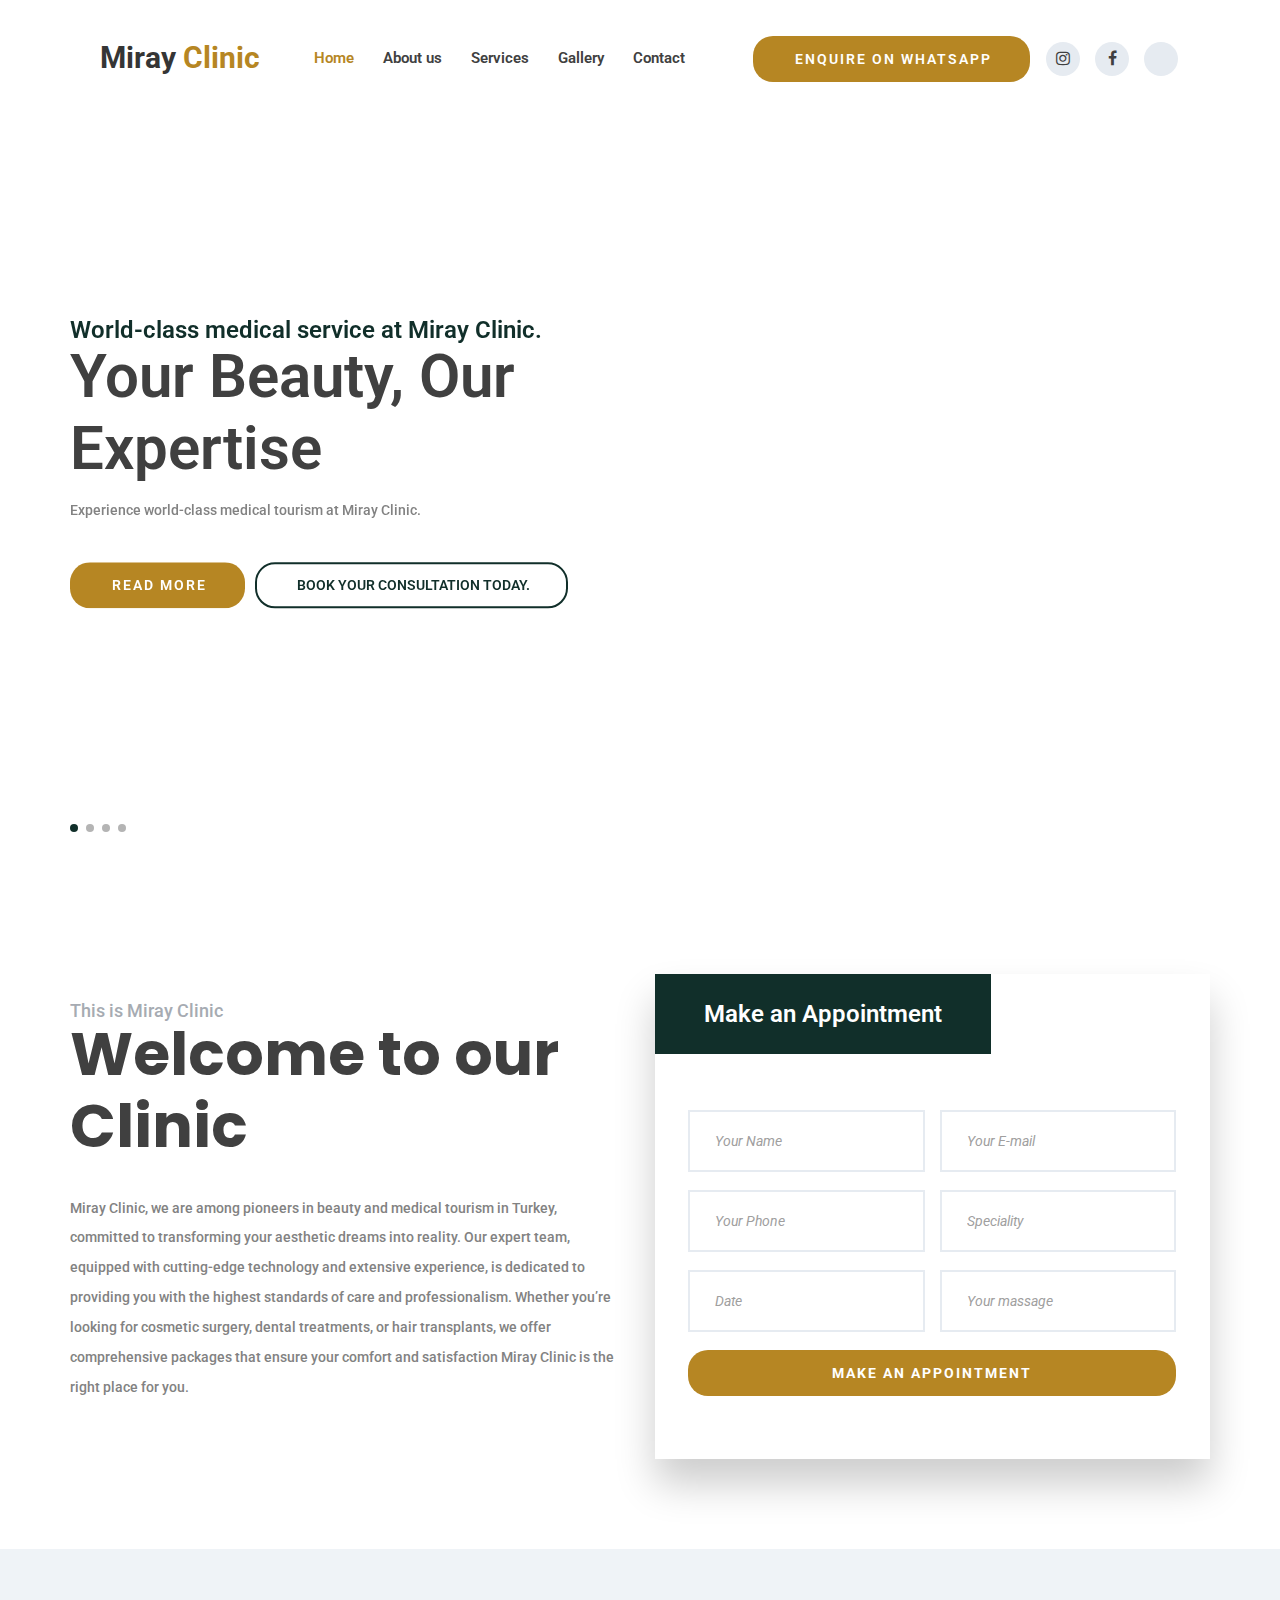
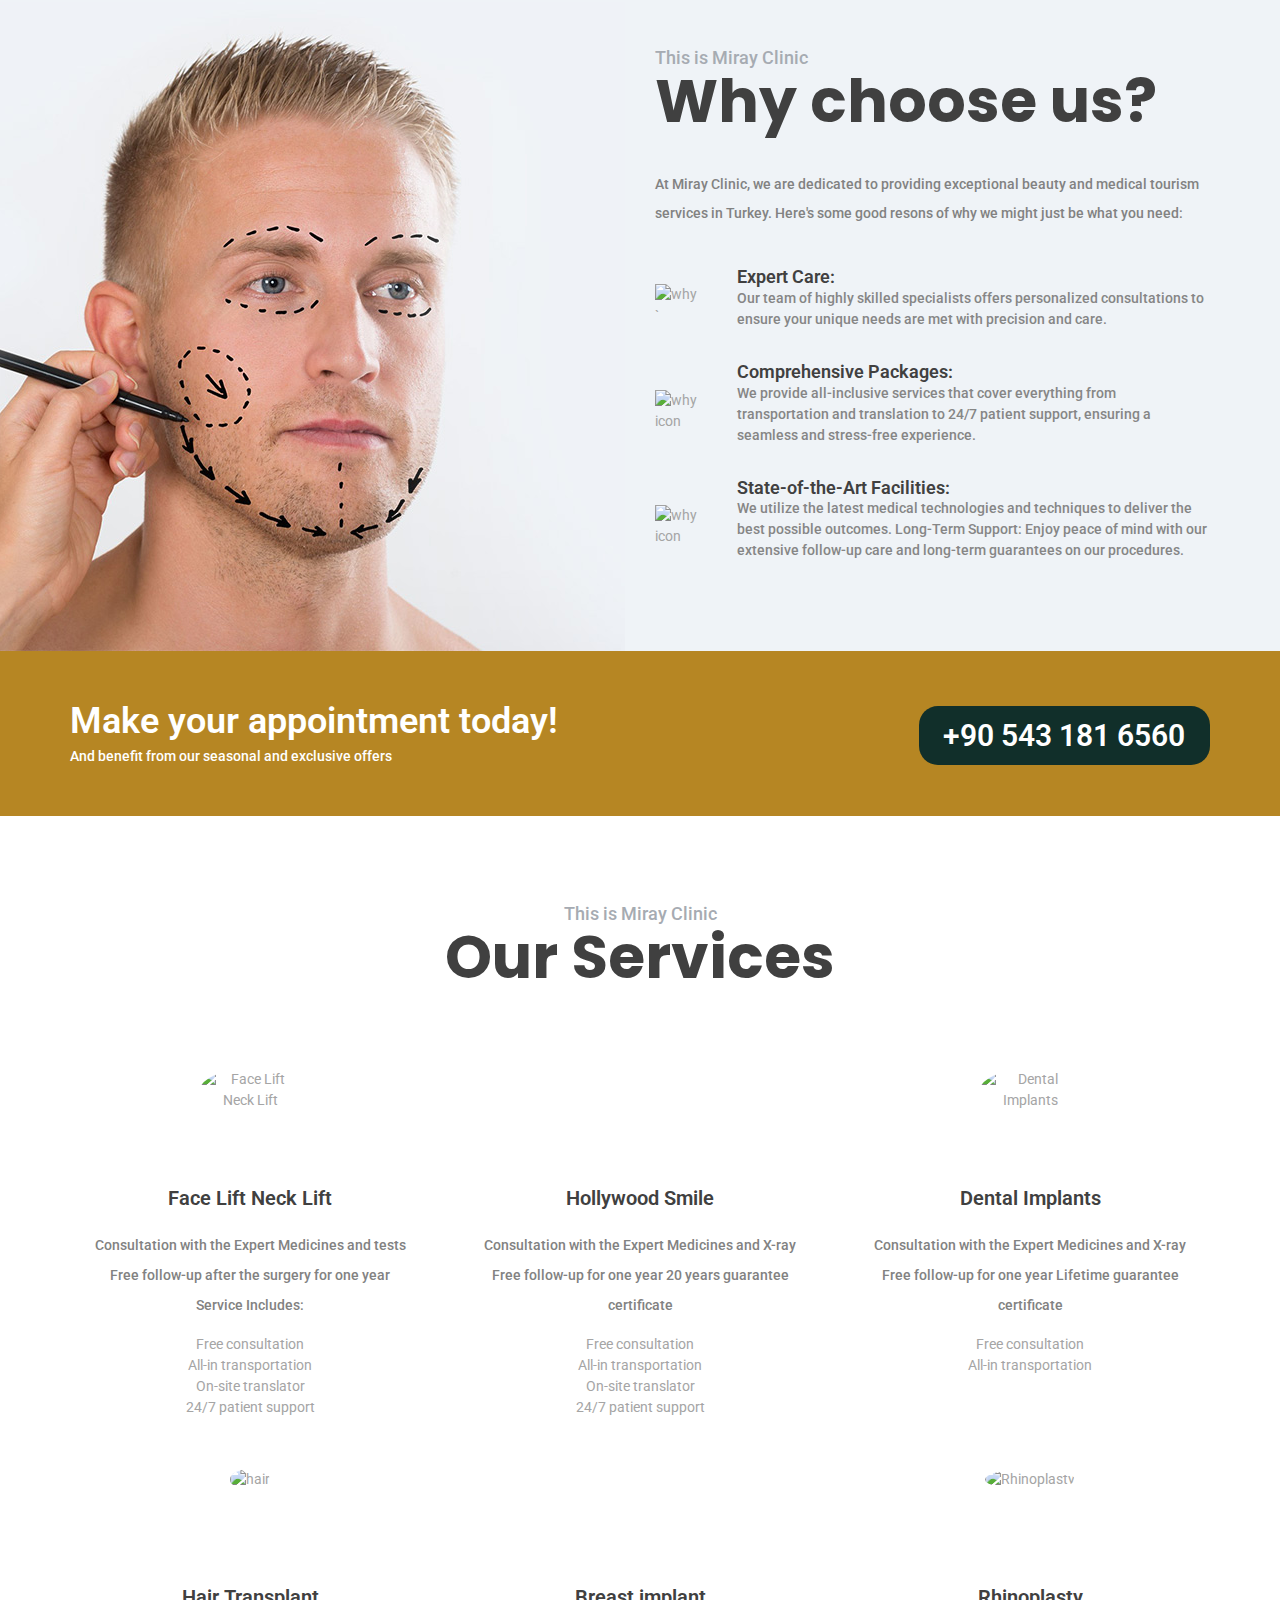
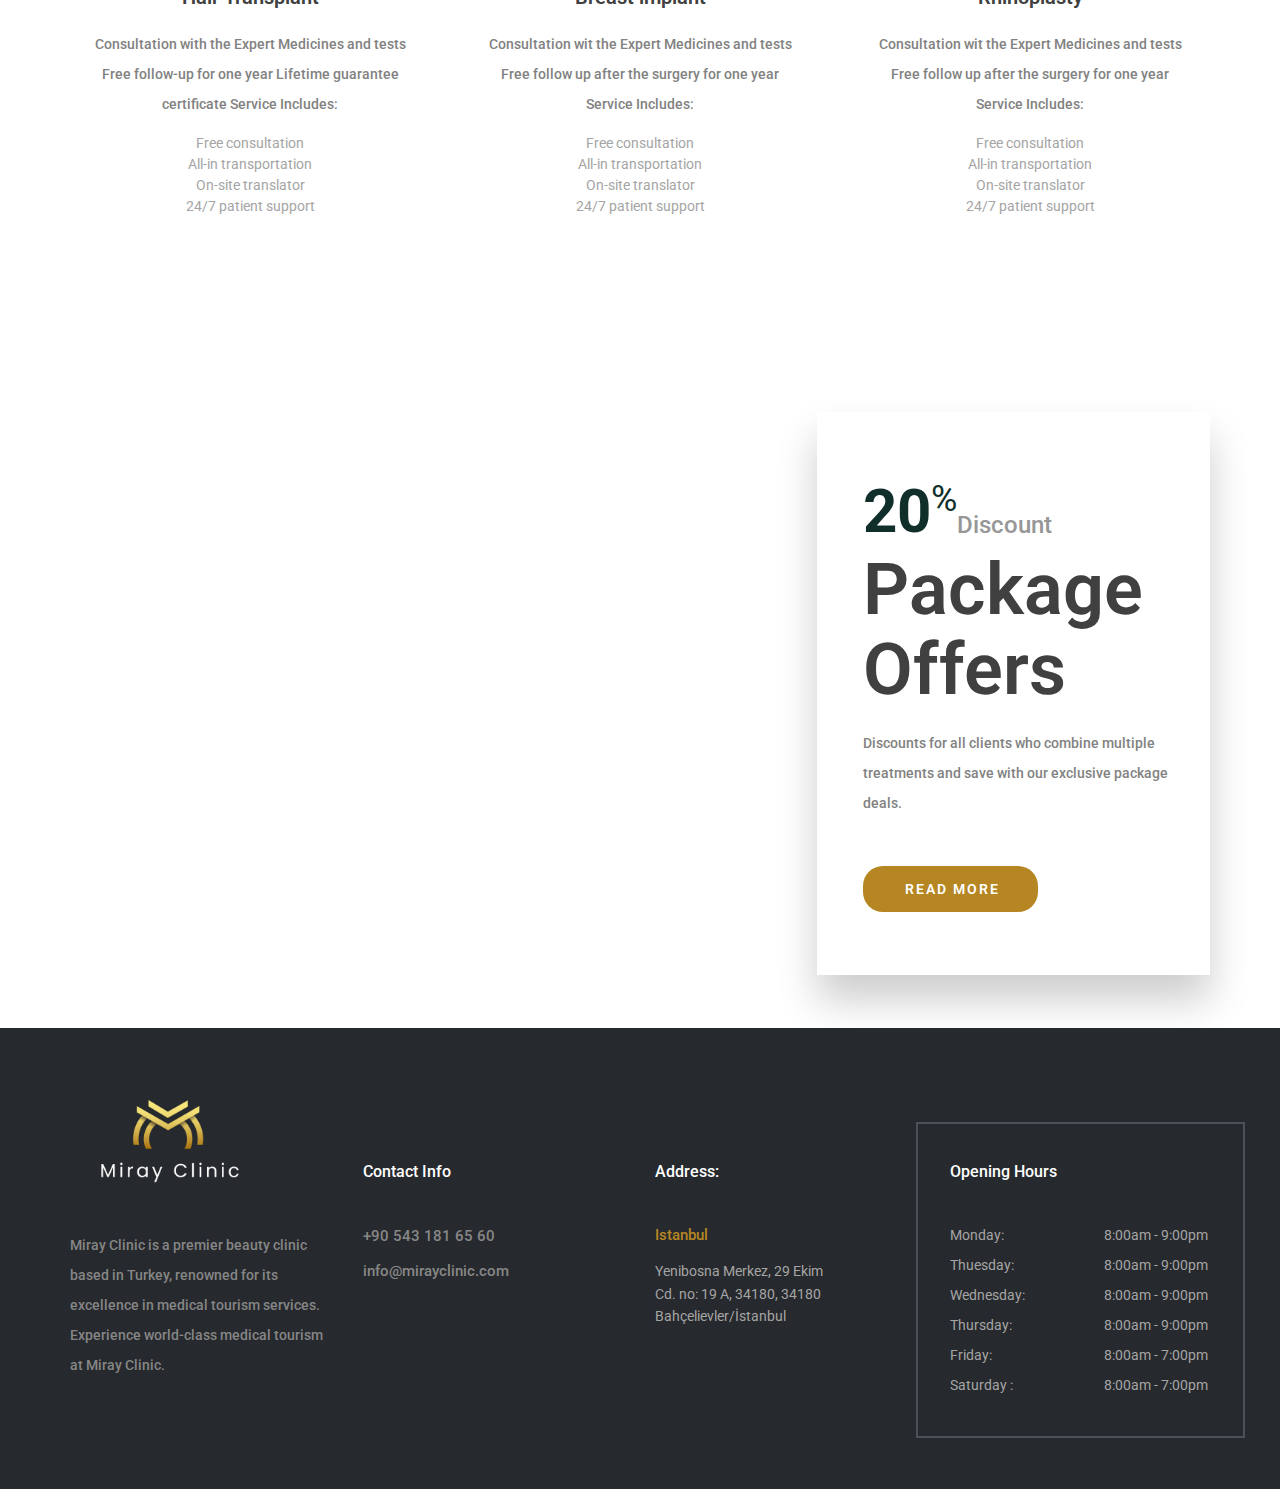
==== commit 1722f1f8: "secound" ====
--- a/index.html
+++ b/index.html
@@ -4,7 +4,6 @@
 <title>Miray Clinic</title>
 <meta charset="utf-8">
 <meta http-equiv="X-UA-Compatible" content="IE=edge">
-<meta name="description" content="Dr PRO template project">
 <meta name="viewport" content="width=device-width, initial-scale=1">
 <link rel="stylesheet" type="text/css" href="styles/bootstrap-4.1.2/bootstrap.min.css">
 <link href="plugins/font-awesome-4.7.0/css/font-awesome.min.css" rel="stylesheet" type="text/css">
@@ -43,7 +42,7 @@
 					<li class="active"><a href="index.html">Home</a></li>
 					<li><a href="about.html">About us</a></li>
 					<li><a href="services.html">Services</a></li>
-					<!-- <li><a href="blog.html">News</a></li> -->
+					<li><a href="gallery.html">Gallery </a></li>
 					<li><a href="contact.html">Contact</a></li>
 				</ul>
 			</nav>
@@ -82,7 +81,7 @@
 				<li><a href="index.html">Home</a></li>
 				<li><a href="about.html">About us</a></li>
 				<li><a href="services.html">Services</a></li>
-				<li><a href="blog.html">News</a></li>
+				<li><a href="gallery.html">Gallery </a></li>
 				<li><a href="contact.html">Contact</a></li>
 			</ul>
 		</nav>
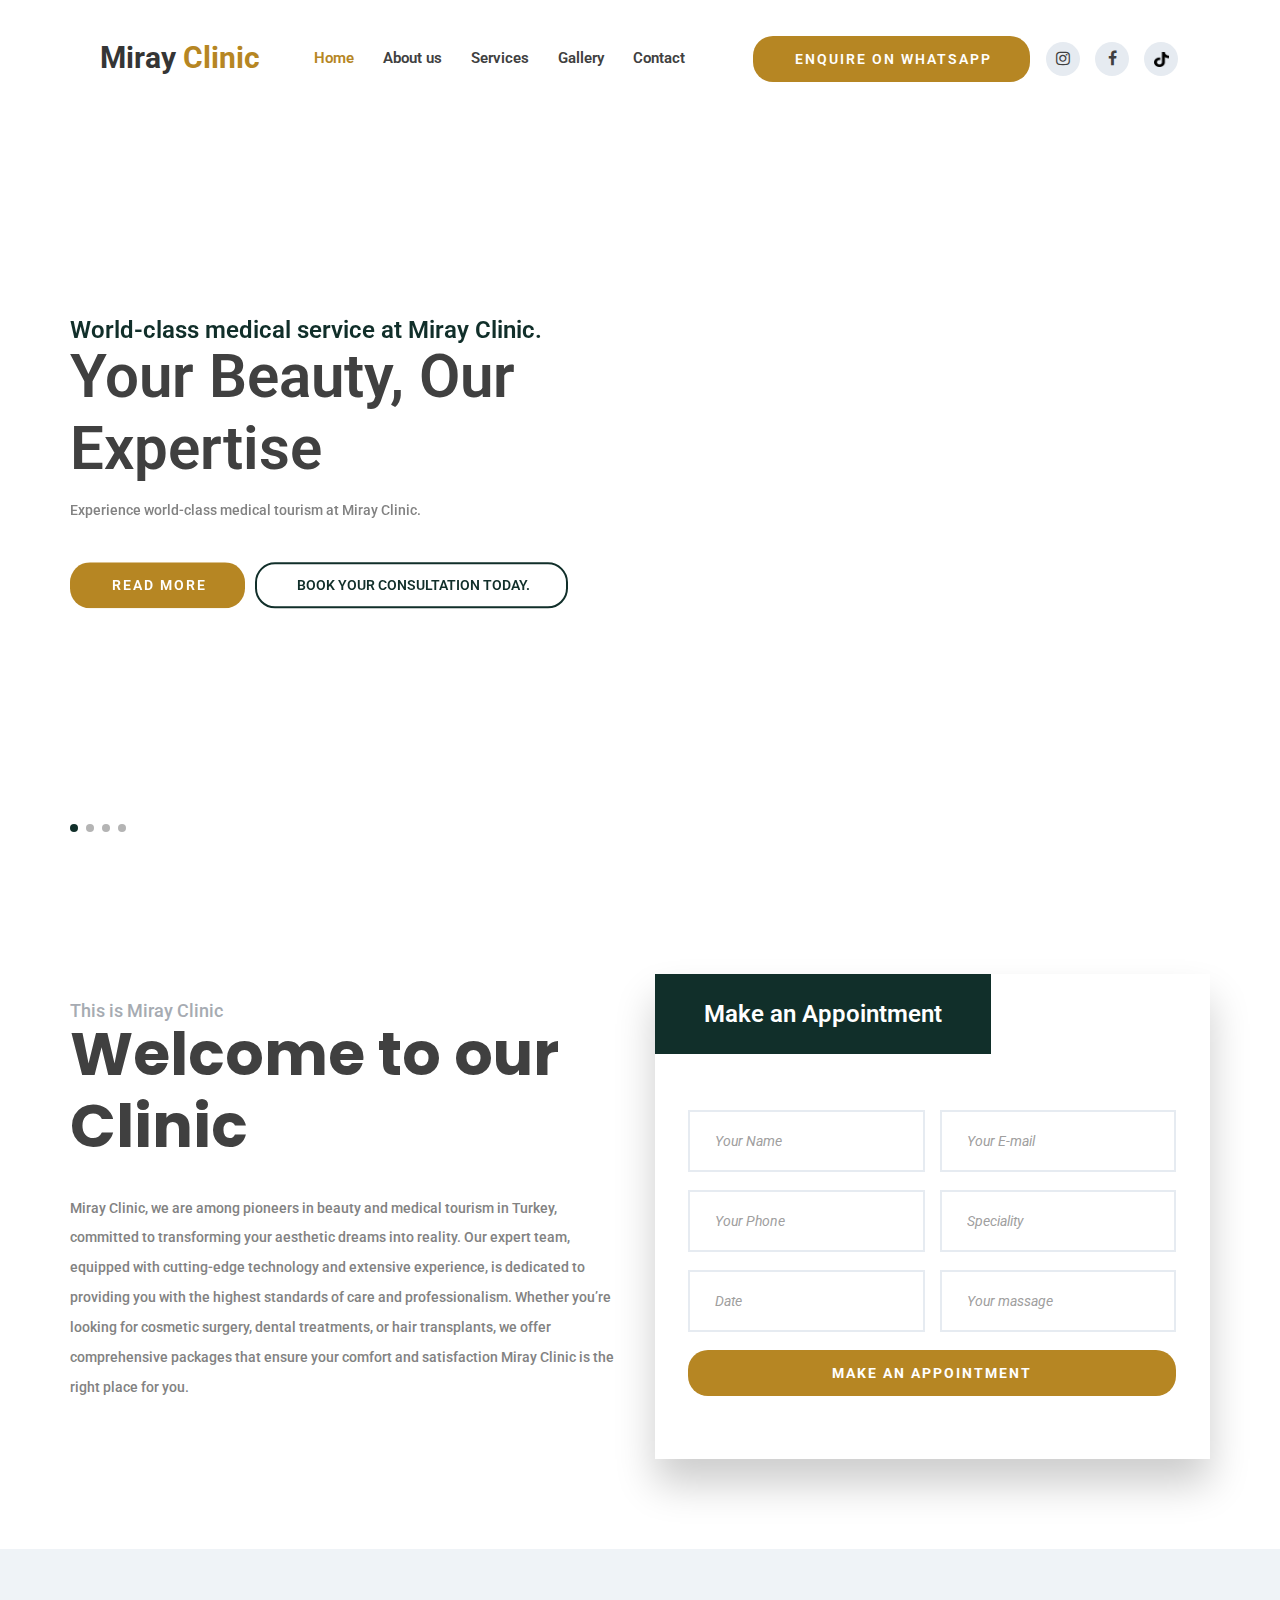
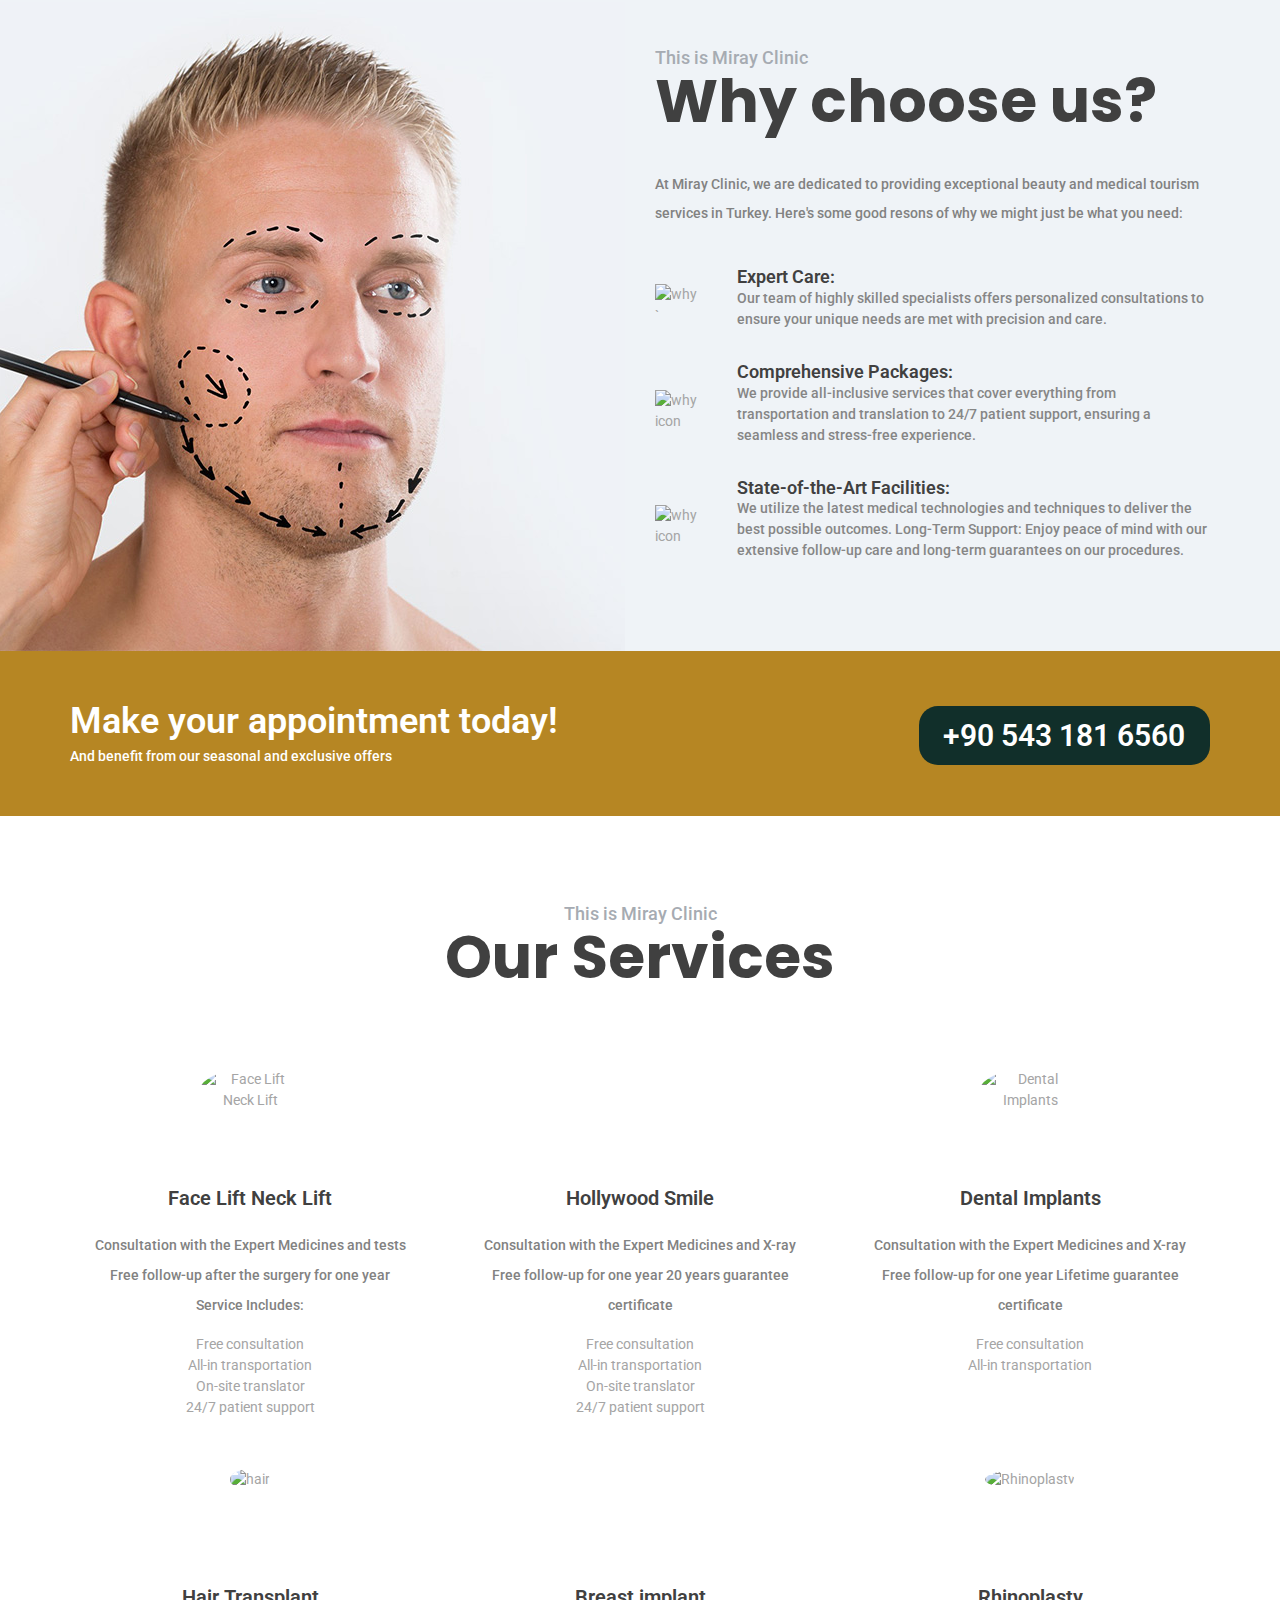
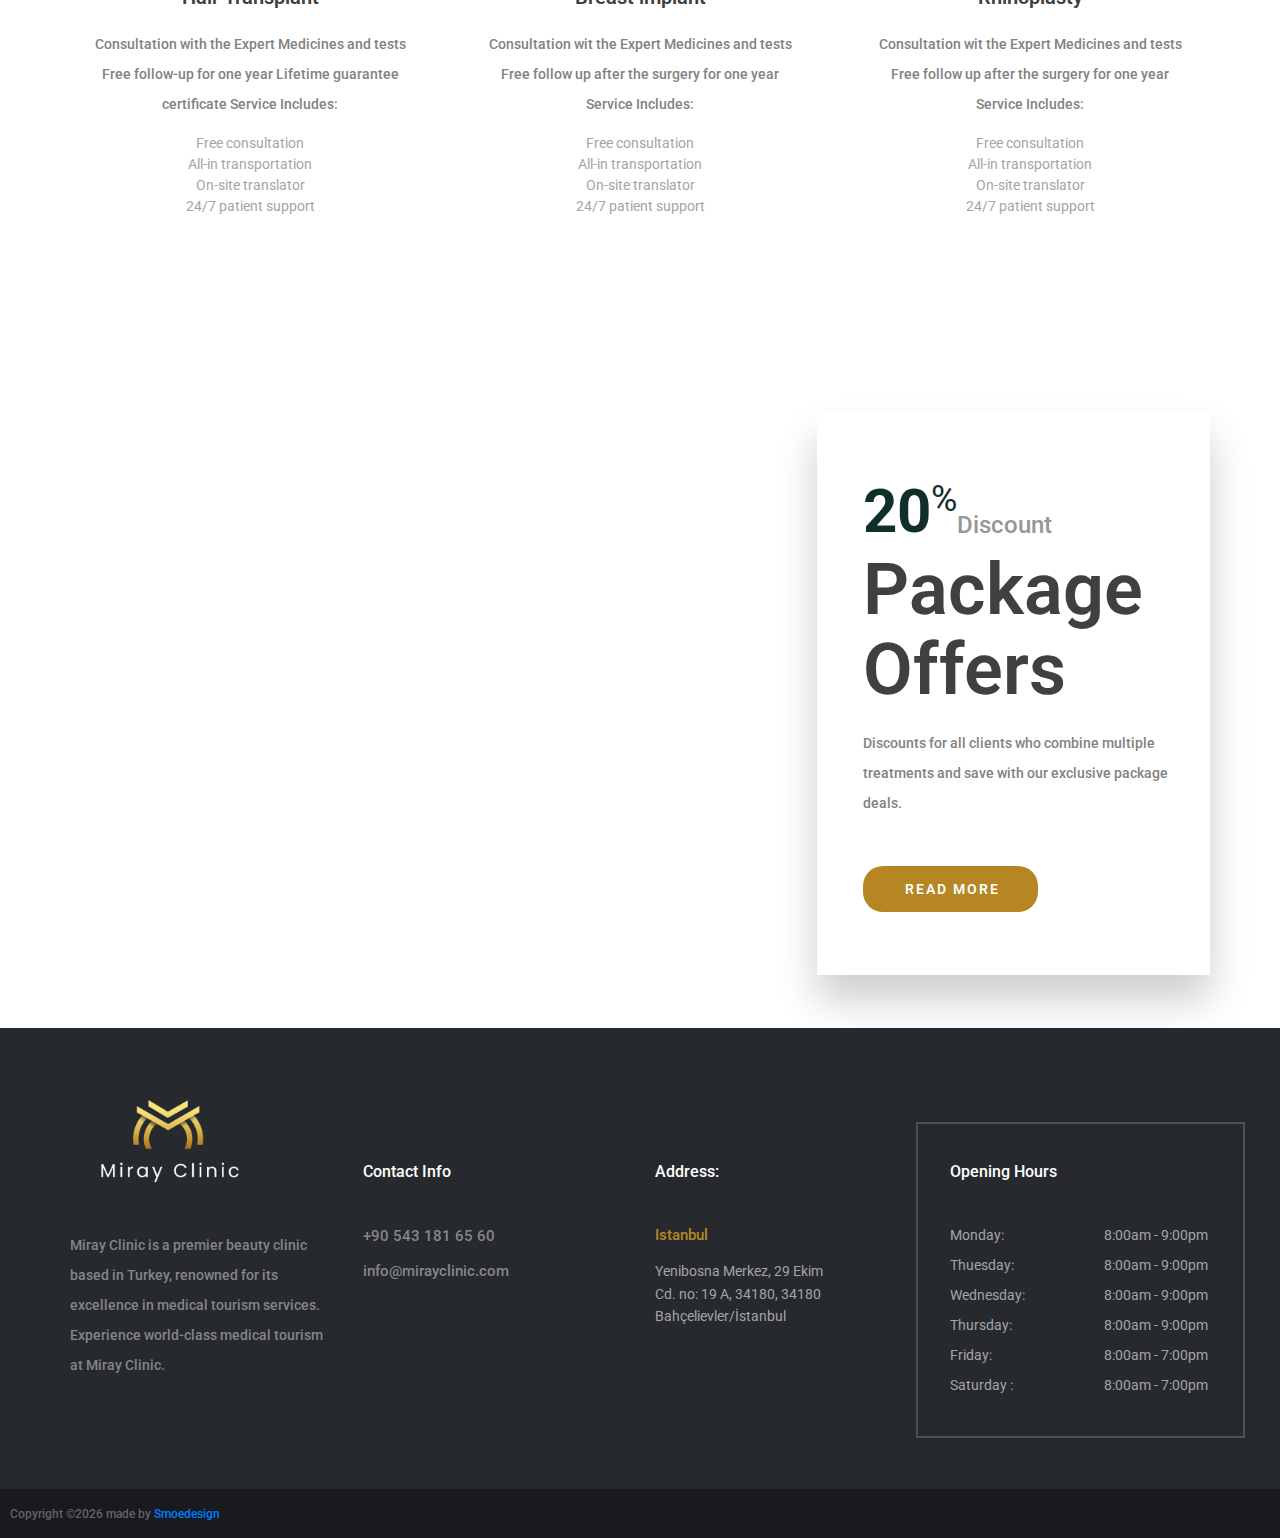
==== commit 9078c00e: "secounds" ====
--- a/index.html
+++ b/index.html
@@ -1,10 +1,61 @@
 <!DOCTYPE html>
 <html lang="en">
 <head>
-<title>Miray Clinic</title>
-<meta charset="utf-8">
-<meta http-equiv="X-UA-Compatible" content="IE=edge">
-<meta name="viewport" content="width=device-width, initial-scale=1">
+
+
+		<meta charset="UTF-8">
+		<meta name="viewport" content="width=device-width, initial-scale=1.0">
+		<title>Miray Clinic - Medical Serices in Turkey</title>
+		<meta name="description" content="Miray Clinic is a premier beauty clinic based in Turkey, renowned for its excellence in medical tourism services. Experience world-class medical tourism at Miray Clinic..">
+		<meta name="keywords" content="medical tourism, Turkey, health services, surgeries, treatments, Miray Clinic, healthcare abroad, Face Lift Neck Lift, Hollywood Smile, Hair Transplant, Dental Implants, Rhinoplasty, Breast implant, premium medical service, top medical service in Turkey">
+		<meta name="author" content=“smoedesign>
+		<link rel="canonical" href="https://www.mirayclinic.com/">
+		
+		
+		<!-- Open Graph Meta Tags -->
+		
+		<meta property="og:title" content="Miray Clinic - Medical Tourism in Turkey">
+		<meta property="og:description" content="Explore high-quality medical services at Miray Clinic in Turkey. We specialize in a range of treatments for international patients.">
+		<meta property="og:url" content="https://www.mirayclinic.com/">
+		<meta property="og:image" content="https://res.cloudinary.com/dudyrfpl0/image/upload/v1726951885/1Logo_300_3x_uka7ds.png">
+		
+		<!-- Twitter Card Meta Tags -->
+		
+		<meta name="twitter:card" content="summary_large_image">
+		<meta name="twitter:title" content="Miray Clinic - Medical Tourism in Turkey">
+		<meta name="twitter:description" content="Join us at Miray Clinic for outstanding medical services and treatment options in Turkey.">
+		<meta name="twitter:image" content=“https://res.cloudinary.com/dudyrfpl0/image/upload/v1726951885/1Logo_300_3x_uka7ds.png”>
+		
+		<script type="application/ld+json">
+			{
+			  "@context": "https://schema.org",
+			  "@type": "MedicalBusiness",
+			  "name": "Miray Clinic",
+			  "url": "https://www.mirayclinic.com/",
+			  "logo": "https://res.cloudinary.com/dudyrfpl0/image/upload/v1726951885/1Logo_300_3x_uka7ds.png",
+			  "image": "https://res.cloudinary.com/dudyrfpl0/image/upload/v1726951885/1Logo_300_3x_uka7ds.png",
+			  "description": "Miray Clinic provides comprehensive medical tourism services in Turkey, focusing on quality healthcare for international patients.",
+			  "address": {
+				"@type": "PostalAddress",
+				"streetAddress": "Yenibosna Merkez, 29 Ekim Cd. no: 19 A",
+				"addressLocality": "Istanbul",
+				"addressRegion": "TR",
+				"postalCode": "34180",
+				"addressCountry": "Turkey"
+			  },
+			  "contactPoint": {
+				"@type": "ContactPoint",
+				"telephone": "+90 543 181 65 60",
+				"contactType": "Customer Service"
+			  },
+			  "sameAs": [
+				"https://www.facebook.com/mirayclinic",
+				"https://www.instagram.com/mirayclinic",
+				"https://www.twitter.com/mirayclinic"
+			  ]
+			}
+			</script>
+
 <link rel="stylesheet" type="text/css" href="styles/bootstrap-4.1.2/bootstrap.min.css">
 <link href="plugins/font-awesome-4.7.0/css/font-awesome.min.css" rel="stylesheet" type="text/css">
 <link rel="stylesheet" type="text/css" href="plugins/OwlCarousel2-2.2.1/owl.carousel.css">
@@ -61,7 +112,7 @@
 					<ul class="d-flex flex-row align-items-center justify-content-start">
 						<li><a href="https://www.instagram.com/mirayclinic.tr?utm_source=ig_web_button_share_sheet&igsh=ZDNlZDc0MzIxNw=="><i class="fa fa-instagram" aria-hidden="true"></i></a></li>
 				<li><a href="https://www.facebook.com/mirayclinic.tr"><i class="fa fa-facebook" aria-hidden="true"></i></a></li>
-				<li><a href="https://www.tiktok.com/@mirayclinic.tr?_t=8ppZ4OjIvxQ&_r=1"><i class="fa-brands fa-tiktok" aria-hidden="true"></i></a></li>
+				<li><a href="https://www.tiktok.com/@mirayclinic.tr?_t=8ppZ4OjIvxQ&_r=1"><img src="images/tiktok.png" alt="tiktok" width="15px" height="15px"/></a></li>
 		</ul>
 				</div>
 
@@ -93,7 +144,7 @@
 			<ul class="d-flex flex-row align-items-center justify-content-start">
 				<li><a href="https://www.instagram.com/mirayclinic.tr?utm_source=ig_web_button_share_sheet&igsh=ZDNlZDc0MzIxNw=="><i class="fa fa-instagram" aria-hidden="true"></i></a></li>
 				<li><a href="https://www.facebook.com/mirayclinic.tr"><i class="fa fa-facebook" aria-hidden="true"></i></a></li>
-				<li><a href="https://www.tiktok.com/@mirayclinic.tr?_t=8ppZ4OjIvxQ&_r=1"><i class="fa-brands fa-tiktok" aria-hidden="true"></i></a></li>
+				<li><a href="https://www.tiktok.com/@mirayclinic.tr?_t=8ppZ4OjIvxQ&_r=1"><img src="images/tiktok.png" alt="tiktok" width="15px" height="15px"></a></li>
 
 			</ul>
 		</div>
@@ -590,8 +641,8 @@
 								
 							</div>
 							<div class="footer_about_text">
-<p>Miray Clinic is a premier beauty clinic based in Turkey, renowned for its excellence in medical tourism services.
-	Experience world-class medical tourism at Miray Clinic.</p>							</div>
+							<p>Miray Clinic is a premier beauty clinic based in Turkey, renowned for its excellence in medical tourism services.
+								Experience world-class medical tourism at Miray Clinic.</p>							</div>
 						</div>
 					</div>
 
@@ -657,7 +708,21 @@
 				</div>
 			</div>
 		</div>
-		
+		<div class="footer_bar">
+			<div class="">
+				<div class="row">
+					<div class="col">
+						<div class="footer_bar_content  d-flex flex-md-row flex-column align-items-md-center justify-content-start">
+							<div class="copyright">
+Copyright &copy;<script>document.write(new Date().getFullYear());</script>  made    by <a href="https://smoedesign.com" target="_blank">Smoedesign</a>
+
+</div>
+					
+						</div>
+					</div>
+				</div>
+			</div>			
+		</div>
 	</footer>
 </div>
 
--- a/styles/main_styles.css
+++ b/styles/main_styles.css
@@ -588,9 +588,8 @@
 }
 .menu_social
 {
-	position: absolute;
-	bottom: 30px;
-	left: 30px;
+	margin-top: 50px;
+
 }
 .menu_social ul li:hover
 {
@@ -606,7 +605,7 @@
 }
 .menu_extra > div:not(:last-child)
 {
-	margin-bottom: 5px;
+	margin-bottom: 10px;
 }
 .menu_link,
 .menu_link a
@@ -614,6 +613,13 @@
 	font-size: 13px;
 	font-weight: 500;
 	color: rgba(255,255,255,0.75);
+	background-color: #b68623;
+padding: 7px;
+	width: 200px;
+	
+	text-align: center;
+	border-radius: 20px;
+	
 }
 .menu_link a:hover
 {
@@ -1296,12 +1302,22 @@
 }
 .footer_bar
 {
+
+justify-content: center;
+align-items: center;
+	
 	width: 100%;
 	background: #181a1d;
+	
 }
 .footer_bar_content
 {
 	height: 49px;
+	width: 100%;
+padding-left: 10px;
+
+
+
 }
 .copyright
 {
--- a/styles/responsive.css
+++ b/styles/responsive.css
@@ -238,6 +238,7 @@
 		height: auto;
 		padding-top: 30px;
 		padding-bottom: 30px;
+		
 	}
 	.footer_nav
 	{
@@ -273,10 +274,7 @@
 	{
 		font-size: 24px;
 	}
-	.logo a > div:last-child
-	{
-		font-size: 10px;
-	}
+
 	.section_subtitle
 	{
 		font-size: 16px;
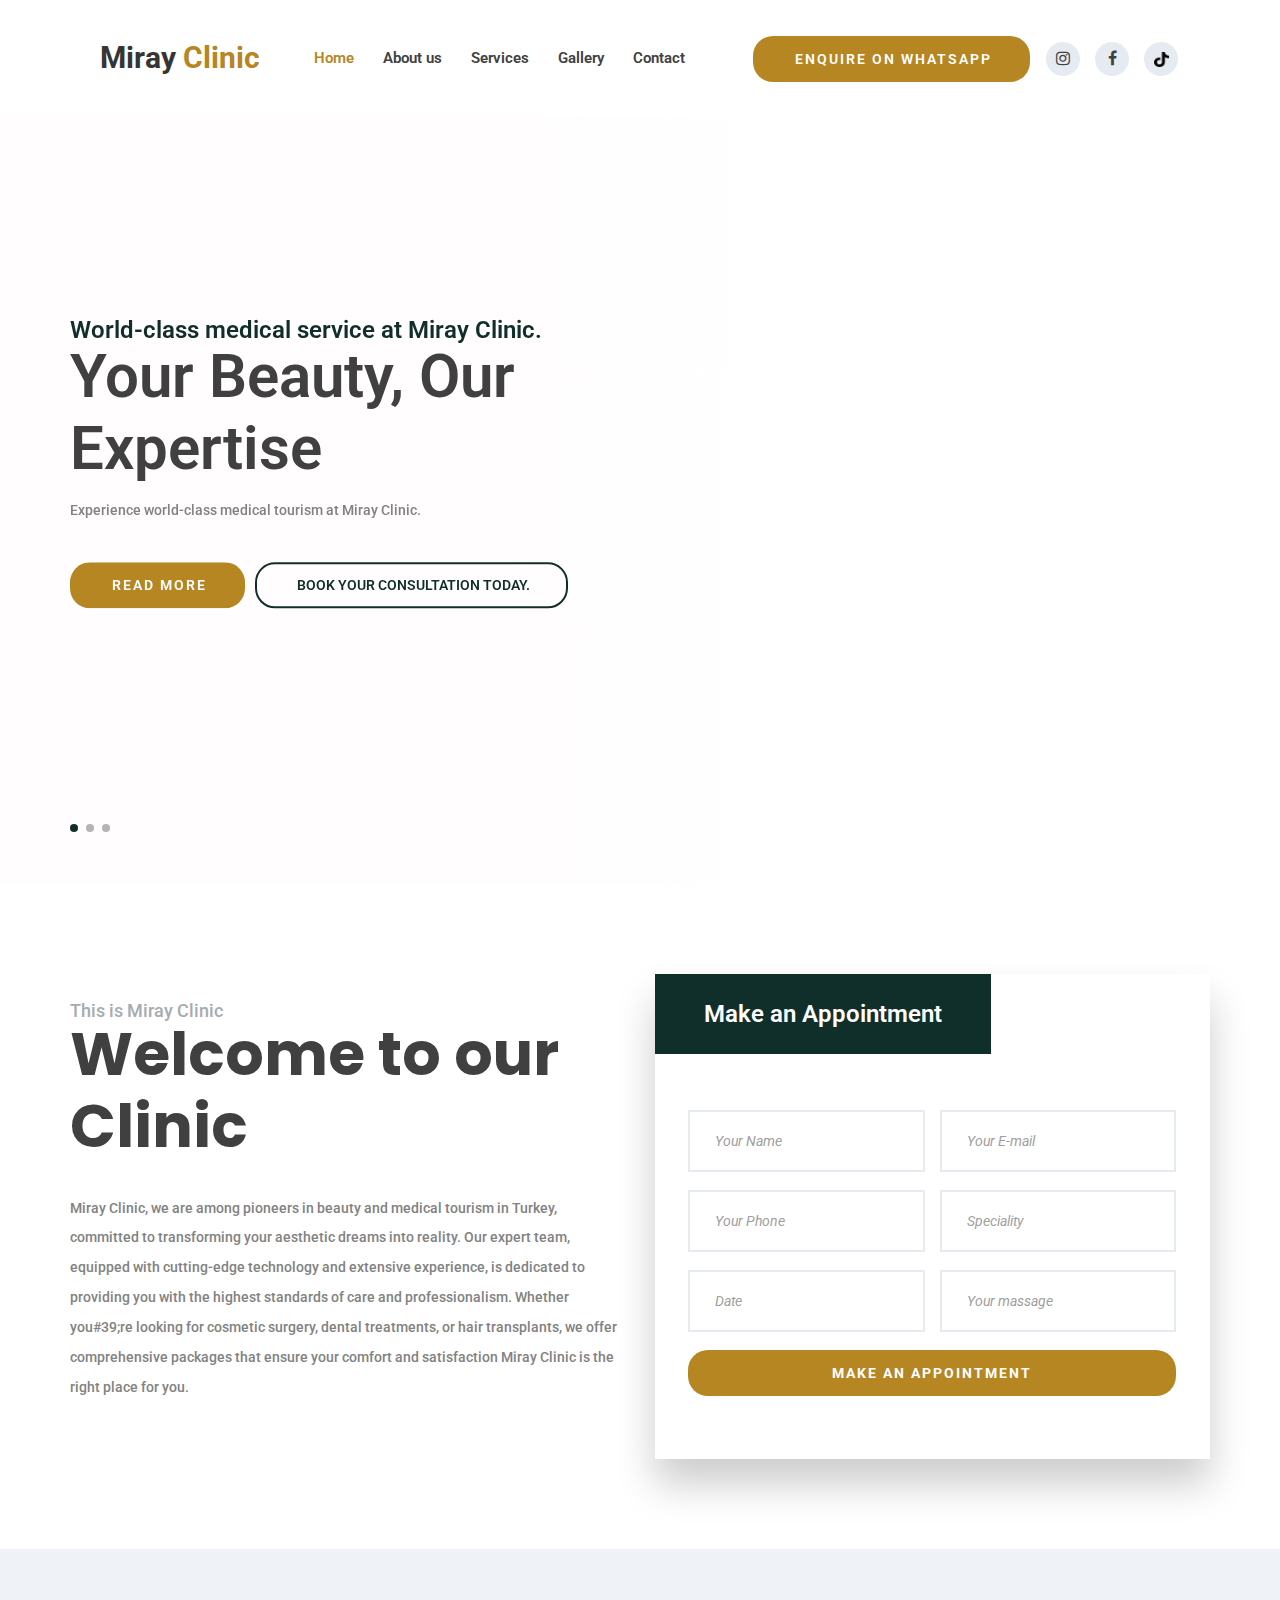
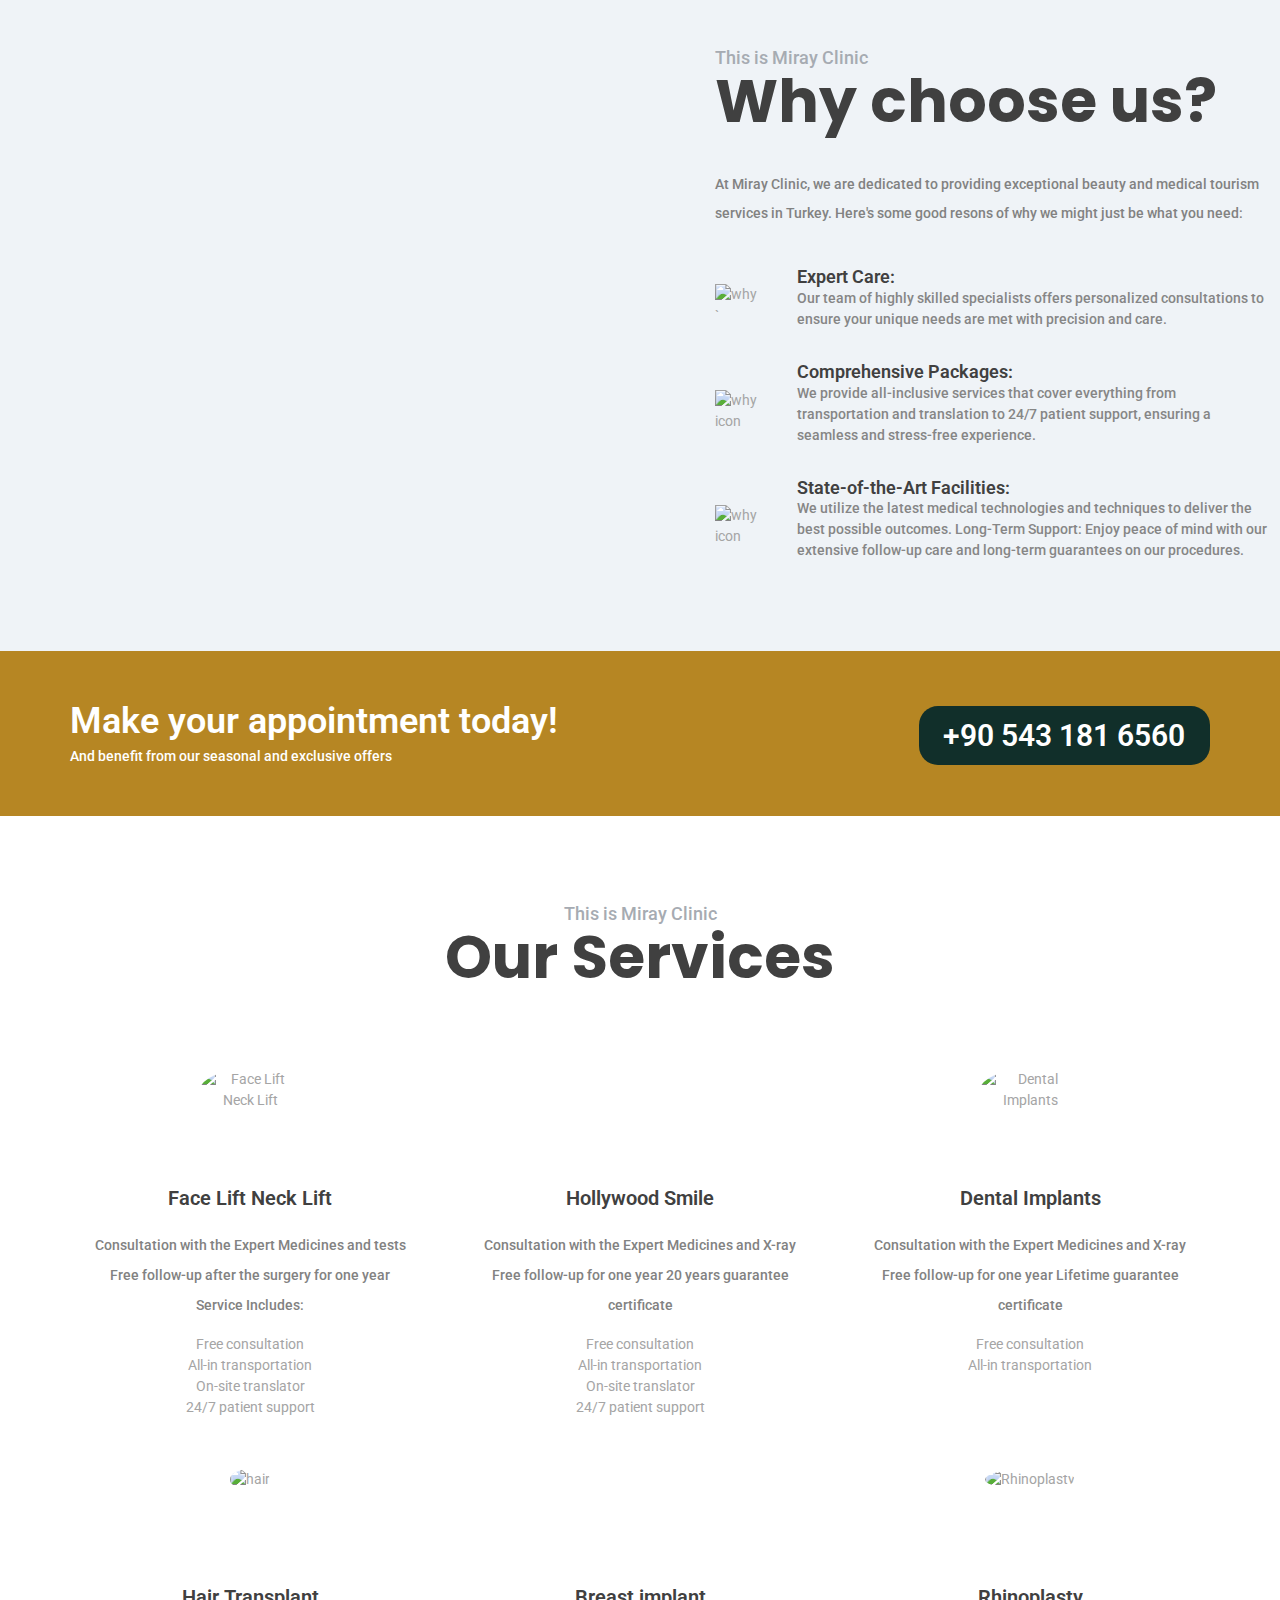
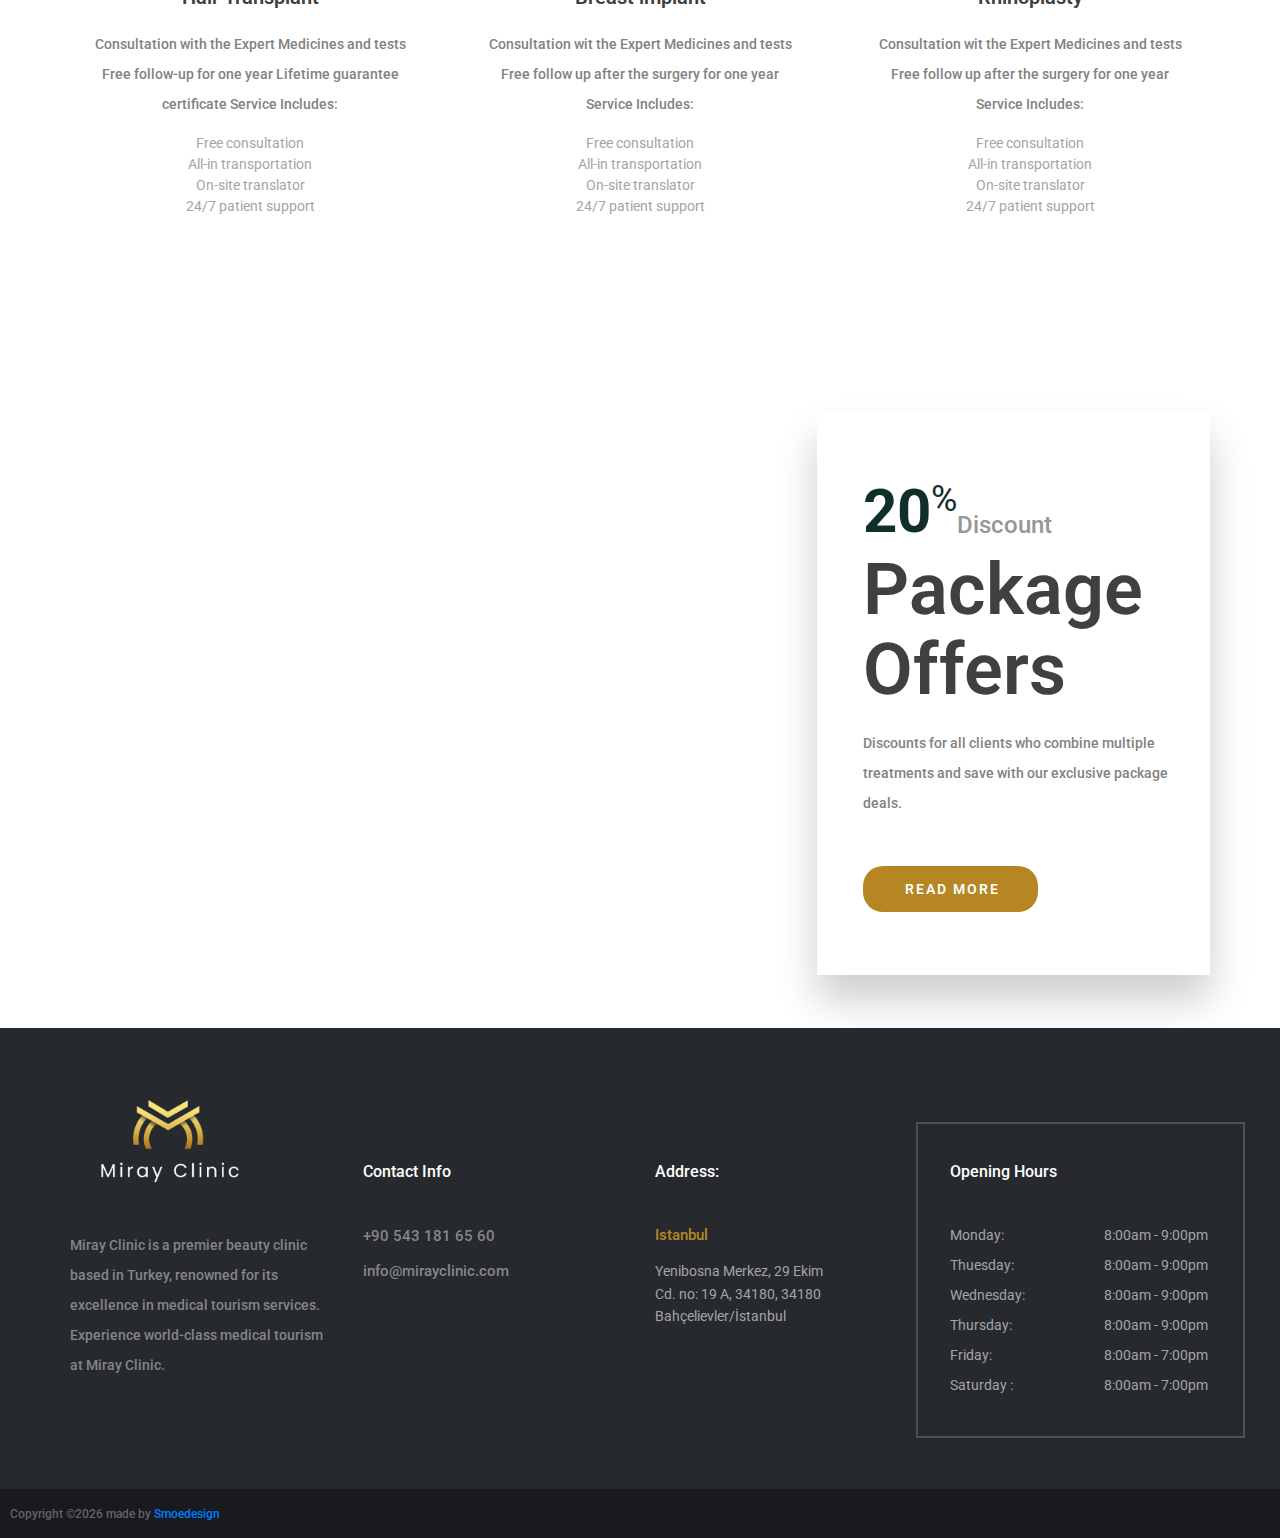
==== commit 30719bca: "secound" ====
--- a/index.html
+++ b/index.html
@@ -159,8 +159,9 @@
 			<div class="owl-carousel owl-theme home_slider">
 				
 				<!-- Slide -->
+			
 				<div class="owl-item">
-					<div class="background_image" style="background-image:url(https://res.cloudinary.com/dudyrfpl0/image/upload/v1726951885/White_xfkck0.jpg)"></div>
+					<div class="background_image image_slider_1 " ></div>
 					<div class="home_container">
 						<div class="container">
 							<div class="row">
@@ -183,7 +184,7 @@
 					</div>
 				</div>
 				<div class="owl-item">
-					<div class="background_image" style="background-image:url(https://res.cloudinary.com/dudyrfpl0/image/upload/v1726948797/home_slider_gietma.jpg)"></div>
+					<div class="background_image image image_slider_2" ></div>
 					<div class="home_container">
 						<div class="container">
 							<div class="row">
@@ -205,8 +206,13 @@
 						</div>
 					</div>
 				</div>
+				
+
+				
+
+				<!-- Slide -->
 				<div class="owl-item">
-					<div class="background_image" style="background-image:url(https://res.cloudinary.com/dudyrfpl0/image/upload/v1726946133/face3_tq52t7.jpg)"></div>
+					<div class="background_image image_slider_3 " ></div>
 					<div class="home_container">
 						<div class="container">
 							<div class="row">
@@ -219,34 +225,6 @@
 										</div>
 										<div class="home_buttons d-flex flex-row align-items-center justify-content-start">
 											<div class="button button_1 trans_200"><a href="about.html">read more</a></div>
-											<div class="button button_2 trans_200"><a href="#intro">Book your consultation today.
-											</a></div>
-										</div>
-									</div>
-								</div>
-							</div>
-						</div>
-					</div>
-				</div>
-				
-
-				
-
-				<!-- Slide -->
-				<div class="owl-item">
-					<div class="background_image" style="background-image:url(https://res.cloudinary.com/dudyrfpl0/image/upload/v1726946992/face4_lcbhls.jpg)"></div>
-					<div class="home_container">
-						<div class="container">
-							<div class="row">
-								<div class="col">
-									<div class="home_content">
-										<div class="home_subtitle">World-class medical service at Miray Clinic.</div>
-										<div class="home_title">Your Beauty, Our Expertise</div>
-										<div class="home_text">
-											<p>Experience world-class medical tourism at Miray Clinic.</p>
-										</div>
-										<div class="home_buttons d-flex flex-row align-items-center justify-content-start">
-											<div class="button button_1 trans_200"><a href="about.html">read more</a></div>
 											<div class="button button_2 trans_200"><a href="#inro">Book your consultation today.
 											</a></div>
 										</div>
@@ -266,7 +244,7 @@
 					<li class="home_slider_custom_dot trans_200 active"></li>
 					<li class="home_slider_custom_dot trans_200"></li>
 					<li class="home_slider_custom_dot trans_200"></li>
-					<li class="home_slider_custom_dot trans_200"></li>
+					
 
 				</ul>
 			</div>
@@ -289,7 +267,7 @@
 							<div class="section_title"><h2>Welcome to our Clinic</h2></div>
 						</div>
 						<div class="intro_text">
-							<p>Miray Clinic, we are among pioneers in beauty and medical tourism in Turkey, committed to transforming your aesthetic dreams into reality. Our expert team, equipped with cutting-edge technology and extensive experience, is dedicated to providing you with the highest standards of care and professionalism. Whether you’re looking for cosmetic surgery, dental treatments, or hair transplants, we offer comprehensive packages that ensure your comfort and satisfaction Miray Clinic is the right place for you.</p>
+							<p>Miray Clinic, we are among pioneers in beauty and medical tourism in Turkey, committed to transforming your aesthetic dreams into reality. Our expert team, equipped with cutting-edge technology and extensive experience, is dedicated to providing you with the highest standards of care and professionalism. Whether you#39;re looking for cosmetic surgery, dental treatments, or hair transplants, we offer comprehensive packages that ensure your comfort and satisfaction Miray Clinic is the right place for you.</p>
 						</div>
 						
 					</div>
@@ -340,7 +318,7 @@
 				<!-- Why Choose Us Image -->
 				<div class="col-lg-6 order-lg-1 order-2">
 					<div class="why_image_container">
-						<div class="why_image"><img src="images/why_1.jpg" alt=""></div>
+						<div class="why_image"><img src="https://res.cloudinary.com/dudyrfpl0/image/upload/v1727294518/docFemale_btjoo7.jpg" alt=""></div>
 					</div>
 				</div>
 
@@ -601,7 +579,7 @@
 	<!-- Extra -->
 
 	<div class="extra">
-		<div class="parallax_background parallax-window" data-parallax="scroll" data-image-src="images/extra.jpg" data-speed="0.5"></div>
+		<div class="parallax_background parallax-window" data-parallax="scroll" data-image-src="https://res.cloudinary.com/dudyrfpl0/image/upload/v1727300251/C0997T01_ch9akf.jpg" data-speed="0.5"></div>
 		<div class="container">
 			<div class="row">
 				<div class="col">
--- a/styles/main_styles.css
+++ b/styles/main_styles.css
@@ -255,6 +255,19 @@
 	background-repeat: no-repeat;
 	background-size: cover;
 	background-position: center center;
+	
+	
+}
+
+.image_slider_1{
+	background-image: linear-gradient(90deg, rgba(255,253,253,1) 40%, rgba(255,255,255,0) 62%), url("https://res.cloudinary.com/dudyrfpl0/image/upload/v1727279359/C0995T01_hsqvv1.jpg");
+}
+.image_slider_3{
+	background-image: linear-gradient(90deg, rgba(255,253,253,1) 40%, rgba(255,255,255,0) 62%), url("https://res.cloudinary.com/dudyrfpl0/image/upload/v1727279360/C0999T01_a9vcpu.jpg")
+}
+.image_slider_2{
+	background-image:  url("https://res.cloudinary.com/dudyrfpl0/image/upload/v1726948797/home_slider_gietma.jpg")
+	
 }
 .nopadding
 {
@@ -880,11 +893,15 @@
 {
 	width: 100%;
 	background: #eff3f7;
+
 }
 .why_content
 {
 	padding-top: 102px;
 	padding-bottom: 90px;
+margin-left: 60px;
+width: 100%;
+
 }
 .why_text
 {
@@ -935,6 +952,7 @@
 .why_list_content
 {
 	padding-left: 37px;
+	
 }
 .why_list_title
 {
@@ -953,14 +971,29 @@
 {
 	width: 100%;
 	height: 100%;
+
+	overflow: hidden;
+
+
 }
 .why_image
 {
-	position: absolute;
-	bottom: 0;
-	right: 0;
-}
-
+	width: 100%;
+
+		height: 100%;
+
+	display: flex;	
+	flex-direction: column;
+
+	 justify-content: center;
+}
+
+.why_image img
+{
+	max-width: 100%;
+	object-fit: cover;
+
+}
 /*********************************
 8. CTA
 *********************************/
--- a/styles/responsive.css
+++ b/styles/responsive.css
@@ -121,6 +121,20 @@
 
 @media only screen and (max-width: 1024px)
 {
+	.why_content
+	{
+		
+	padding-top: 50px;
+	margin-left: 0px;
+	margin-right: 50px;
+	
+	}
+	.why
+{
+	margin-bottom: 100px;
+
+}
+
 	
 }
 
@@ -200,7 +214,19 @@
 
 @media only screen and (max-width: 768px)
 {
-	
+	.why_content
+	{
+		padding-top: 102px;
+		padding-bottom: 50px;
+	margin-left: 0px;
+	margin-right: 50px;
+	
+	}
+	.why_image
+	{
+	margin-bottom: 90px;
+		
+	}
 }
 
 /************
@@ -209,6 +235,20 @@
 
 @media only screen and (max-width: 767px)
 {
+	.why_content
+{
+	padding-top: 102px;
+	padding-bottom: 50px;
+margin-left: 0px;
+margin-right: 50px;
+
+
+}
+.why_image
+{
+margin-bottom: 90px;
+	
+}
 	.home_slider_dots
 	{
 		left: calc((100vw - 510px) / 2);
@@ -240,6 +280,9 @@
 		padding-bottom: 30px;
 		
 	}
+	.button_1{
+		letter-spacing: 0;
+	}
 	.footer_nav
 	{
 		margin-top: 15px;
@@ -252,6 +295,18 @@
 
 @media only screen and (max-width: 575px)
 {
+	.image_slider_3{
+		background-image: linear-gradient(180deg, rgba(255,253,253,1) 50%, rgba(255,255,255,0) 62%), url("../images/lg.JPG");
+	}
+	.image_slider_1{
+		background-image: linear-gradient(180deg, rgba(255,253,253,1) 50%, rgba(255,255,255,0) 62%), url("https://res.cloudinary.com/dudyrfpl0/image/upload/v1727301966/C1010T01_jzrozb.jpg")
+	}
+
+	.home_container
+{	position: absolute;
+	top: 30%;
+
+}
 	p
 	{
 		font-size: 13px;
@@ -287,13 +342,15 @@
 	.button
 	{
 		height: 40px;
+	
 	}
 	.button a
 	{
 		font-size: 12px;
 		line-height: 36px;
-		padding-left: 31px;
-		padding-right: 30px;
+		padding-left: 15px;
+		padding-right: 15px;
+
 	}
 	.home_slider_dots
 	{
